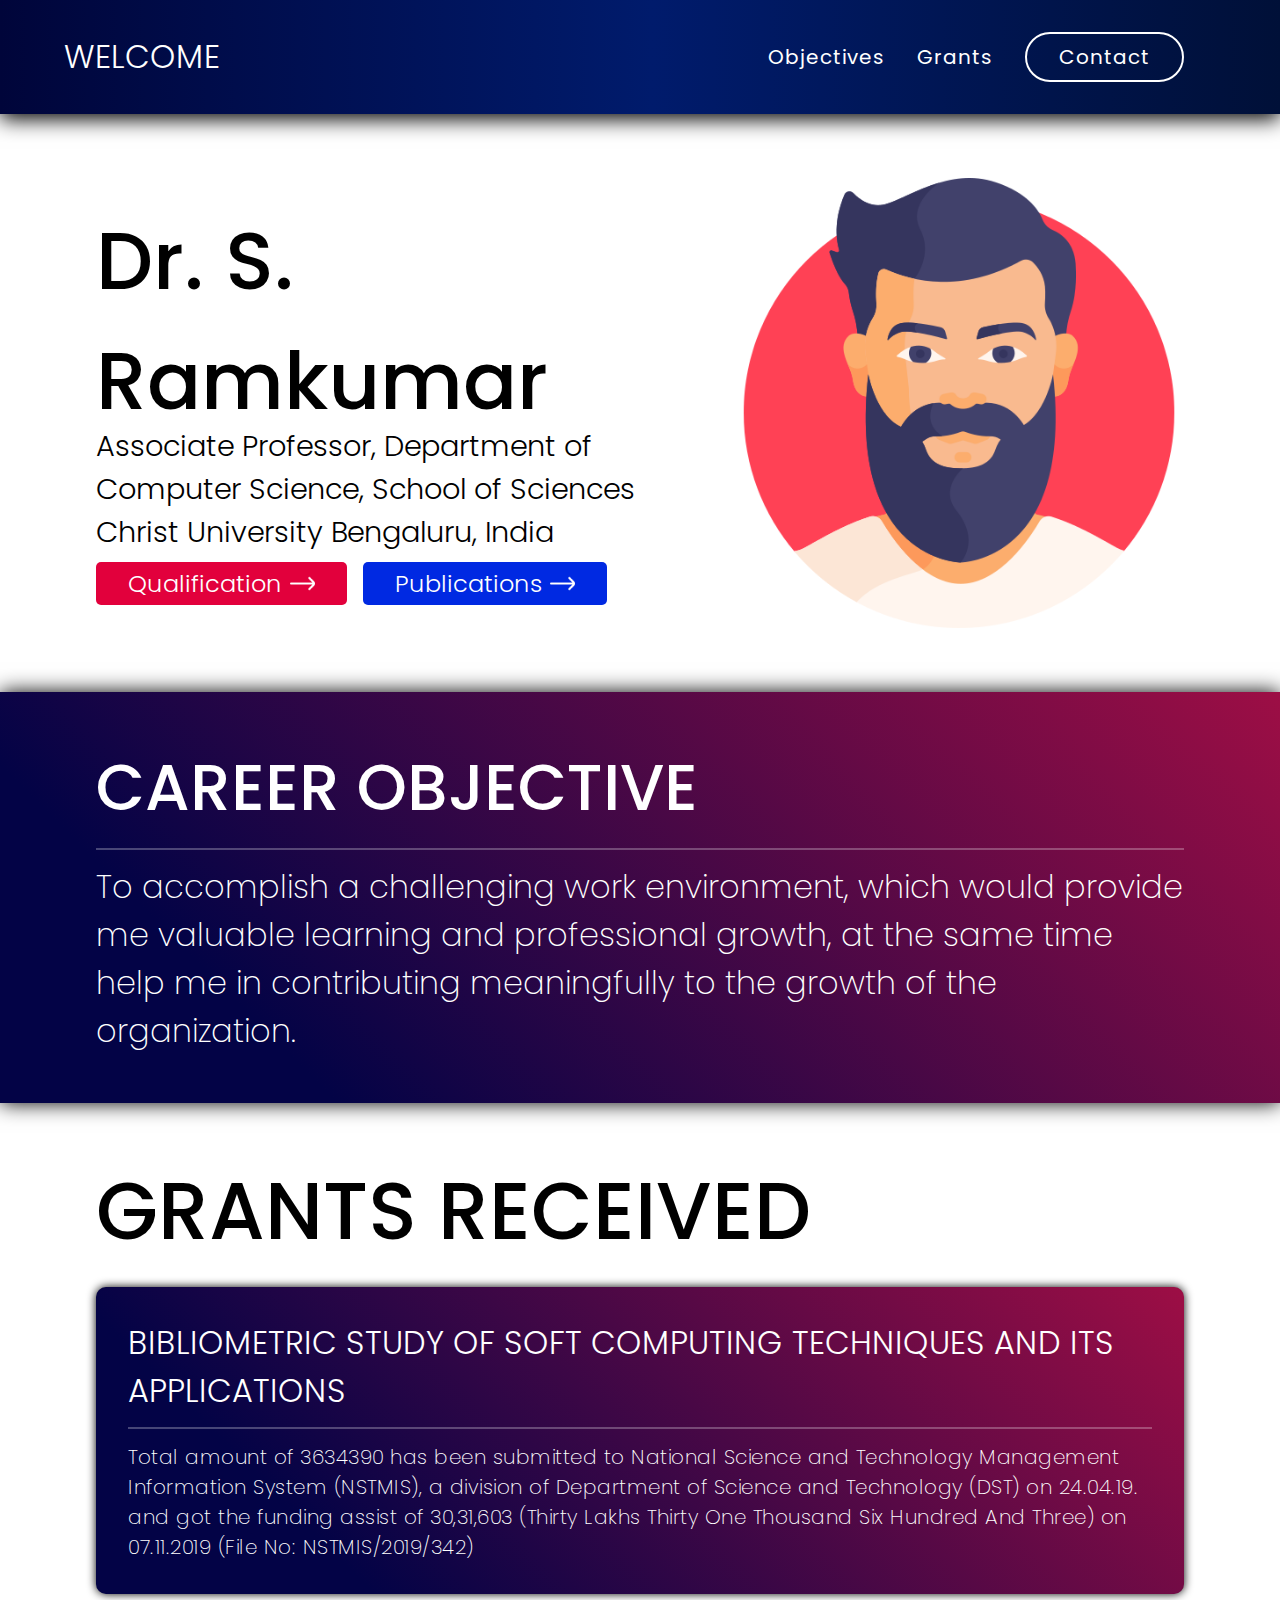
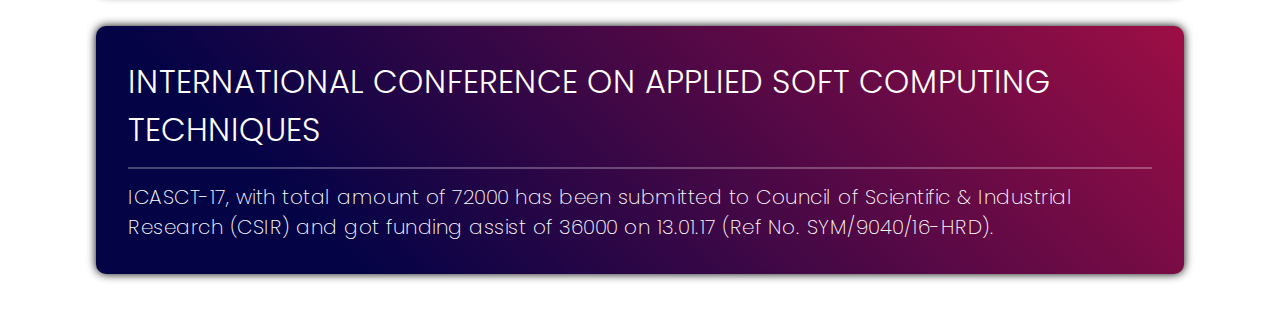
==== index.html @ 215c4f12 "Update index.html" ====
<!DOCTYPE html>
  <head>
    
<!-- Google Tag Manager -->
<script>(function(w,d,s,l,i){w[l]=w[l]||[];w[l].push({'gtm.start':
new Date().getTime(),event:'gtm.js'});var f=d.getElementsByTagName(s)[0],
j=d.createElement(s),dl=l!='dataLayer'?'&l='+l:'';j.async=true;j.src=
'https://www.googletagmanager.com/gtm.js?id='+i+dl;f.parentNode.insertBefore(j,f);
})(window,document,'script','dataLayer','GTM-WKDV4HZ');</script>
<!-- End Google Tag Manager -->
    
    <meta charset="UTF-8" />
    <meta http-equiv="X-UA-Compatible" content="IE=edge" />
    <meta name="viewport" content="width=device-width, initial-scale=1.0" />
    <!-- #region Google Fonts Server -->
    <link rel="preconnect" href="https://fonts.googleapis.com" />
    <link rel="preconnect" href="https://fonts.gstatic.com" crossorigin />
    <!-- #endregion -->
    <!-- #region Google Fonts -->
    <link
      href="https://fonts.googleapis.com/css2?family=Poppins:wght@100;200;300;400;500;600;700;800;900&display=swap"
      rel="stylesheet"
    />
    <!-- #endregion -->
    <link rel="stylesheet" href="./css/home.css" />
    <title>Curriculum Vitae</title>
  </head>

  <body>
<!-- Google Tag Manager (noscript) -->
<noscript><iframe src="https://www.googletagmanager.com/ns.html?id=GTM-WKDV4HZ"
height="0" width="0" style="display:none;visibility:hidden"></iframe></noscript>
<!-- End Google Tag Manager (noscript) -->
    
    <header>
      <nav>
        <div class="navbar-profile-container">
          <h1 class="navbar-title">WELCOME</h1>
        </div>

        <div class="navbar-links-container">
          <a class="navbar-link" href="#career-objective-section">
            <h1>Objectives</h1>
          </a>

          <a class="navbar-link" href="#career-grants-section">
            <h1>Grants</h1>
          </a>

          <a
            class="navbar-link contact"
            href="./html/contact.html"
            target="_blank"
          >
            <h1>Contact</h1>
          </a>
        </div>
      </nav>
    </header>

    <main>
      <section id="introduction-section">
        <div class="intro-information-container">
          <h1 class="intro-name">Dr. S. Ramkumar</h1>

          <h1 class="intro-current-details-text">
            Associate Professor, Department of Computer Science, School of
            Sciences Christ University Bengaluru, India
          </h1>

          <div class="intro-links-container">
            <a class="intro-link" href="./html/degrees.html" target="_blank">
              <h1>Qualification</h1>
              <img src="./images/home/arrow.png" />
            </a>

            <a
              class="intro-link"
              href="./html/publications.html"
              target="_blank"
            >
              <h1>Publications</h1>
              <img src="./images/home/arrow.png" />
            </a>
          </div>
        </div>

        <img class="intro-image" src="./images/home/profile.png" />
      </section>

      <section id="career-objective-section">
        <h1 class="career-objective-title">CAREER OBJECTIVE</h1>

        <hr class="objective-divider" />

        <h1 class="career-objective-description">
          To accomplish a challenging work environment, which would provide me
          valuable learning and professional growth, at the same time help me in
          contributing meaningfully to the growth of the organization.
        </h1>
      </section>

      <section id="career-grants-section">
        <h1 class="career-grants-section-title">GRANTS RECEIVED</h1>

        <div class="grants-container">
          <h1 class="grants-title">
            BIBLIOMETRIC STUDY OF SOFT COMPUTING TECHNIQUES AND ITS APPLICATIONS
          </h1>

          <hr class="grants-divider" />

          <h1 class="grants-description">
            Total amount of 3634390 has been submitted to National Science and
            Technology Management Information System (NSTMIS), a division of
            Department of Science and Technology (DST) on 24.04.19. and got the
            funding assist of 30,31,603 (Thirty Lakhs Thirty One Thousand Six
            Hundred And Three) on 07.11.2019 (File No: NSTMIS/2019/342)
          </h1>
        </div>

        <div class="grants-container">
          <h1 class="grants-title">
            INTERNATIONAL CONFERENCE ON APPLIED SOFT COMPUTING TECHNIQUES
          </h1>

          <hr class="grants-divider" />

          <h1 class="grants-description">
            ICASCT-17, with total amount of 72000 has been submitted to Council
            of Scientific & Industrial Research (CSIR) and got funding assist of
            36000 on 13.01.17 (Ref No. SYM/9040/16-HRD).
          </h1>
        </div>
      </section>
    </main>
  </body>
</html>
---- css/home.css ----
@import url("./home/navbar.css");
@import url("./home/introduction.css");
@import url("./home/objective.css");
@import url("./home/grants.css");

* {
  scroll-behavior: smooth;
  text-decoration: none;
  padding: 0;
  margin: 0;
}

body {
  position: relative;
  z-index: -2;
}
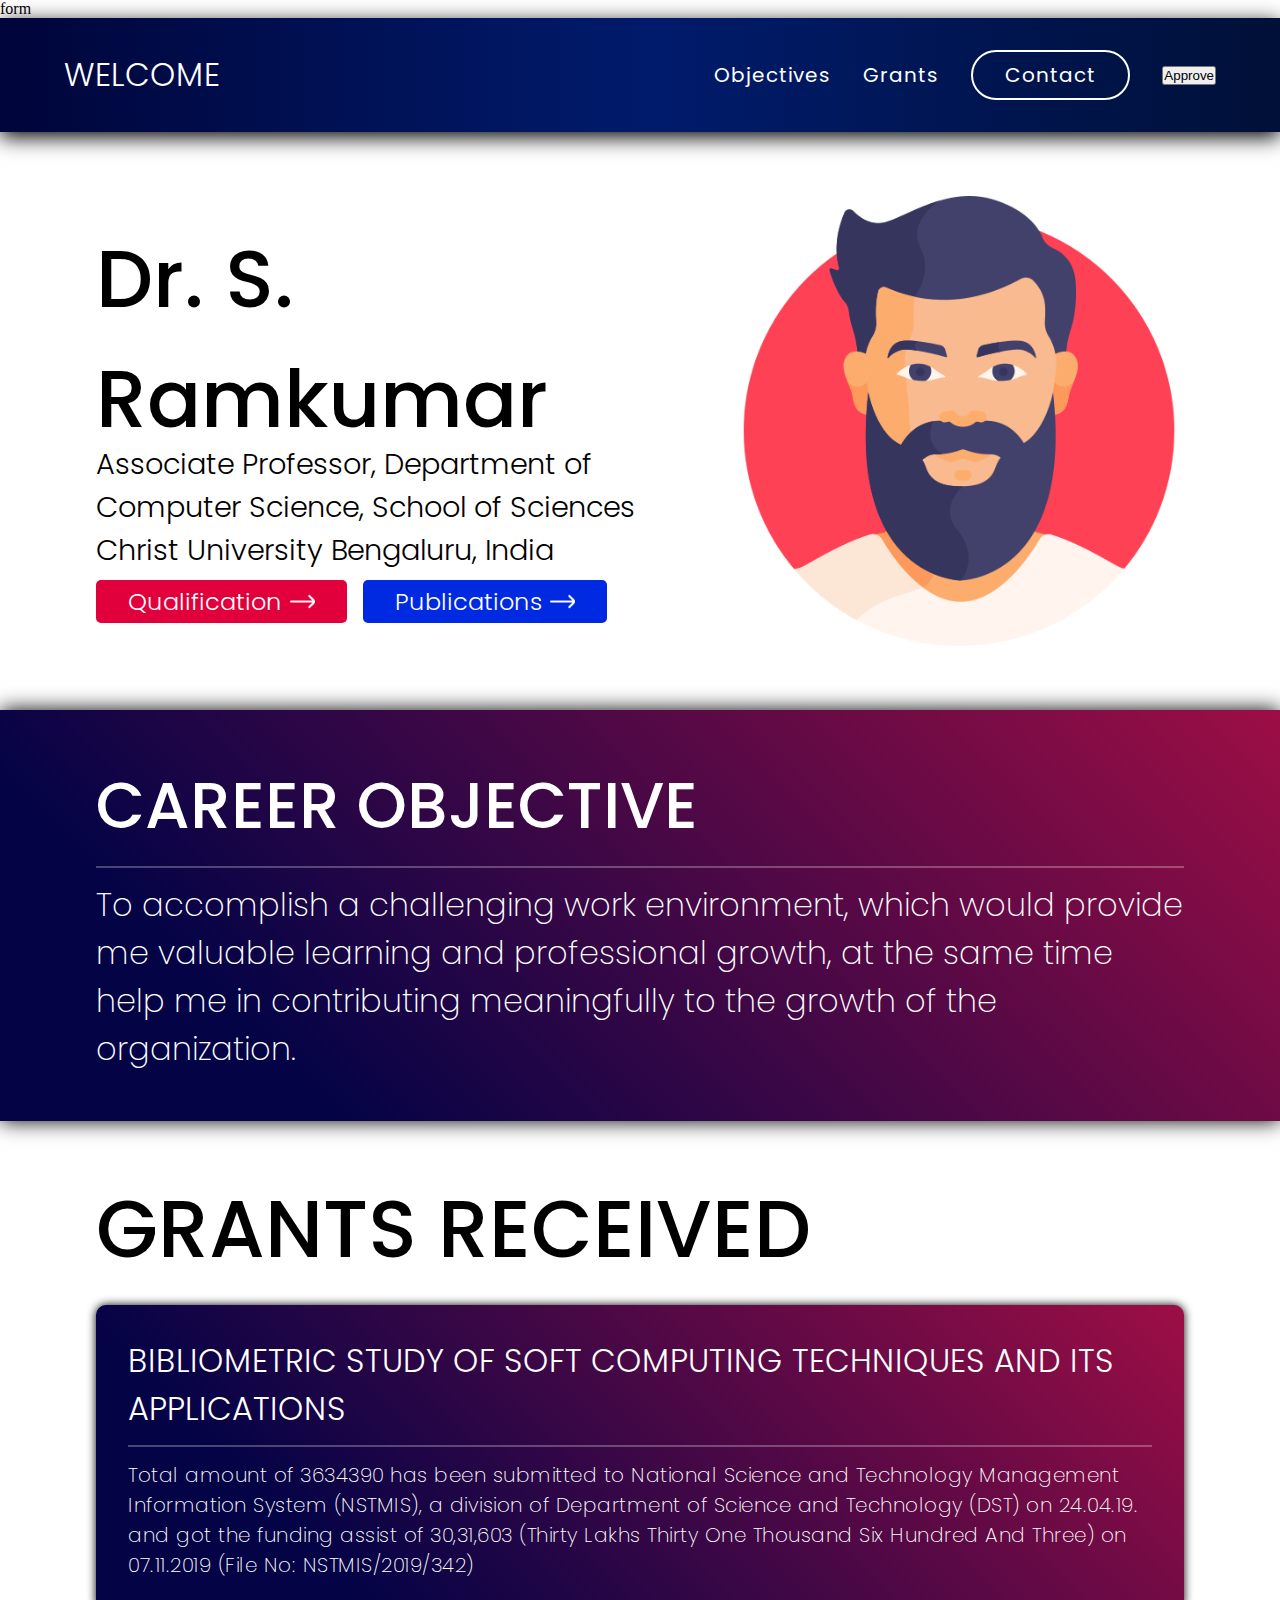
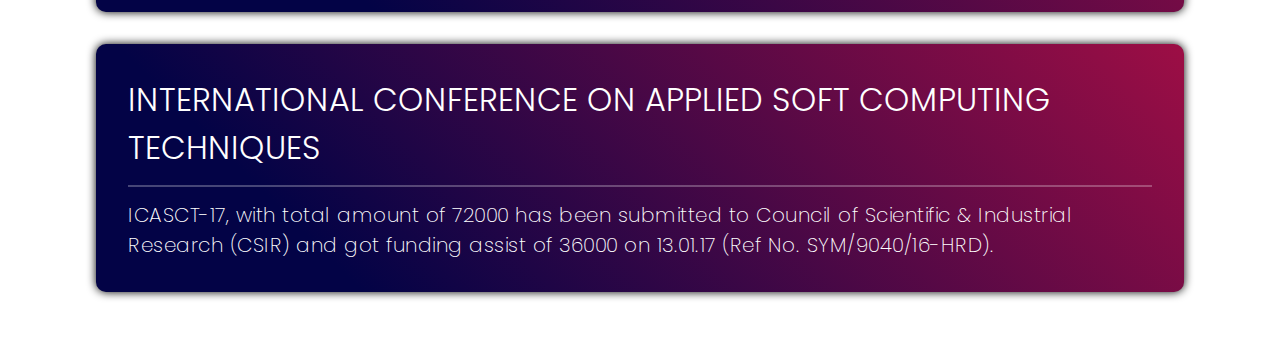
==== commit e6e4ce76: "Update index.html" ====
--- a/index.html
+++ b/index.html
@@ -12,7 +12,8 @@
     <meta charset="UTF-8" />
     <meta http-equiv="X-UA-Compatible" content="IE=edge" />
     <meta name="viewport" content="width=device-width, initial-scale=1.0" />
-    <!-- #region Google Fonts Server -->
+    <!-- #region Google Fonts Server -->form
+    
     <link rel="preconnect" href="https://fonts.googleapis.com" />
     <link rel="preconnect" href="https://fonts.gstatic.com" crossorigin />
     <!-- #endregion -->
@@ -54,6 +55,8 @@
           >
             <h1>Contact</h1>
           </a>
+          <button id="alert-button"
+        onclick="alert('The request has been approved!');">Approve</button>
         </div>
       </nav>
     </header>
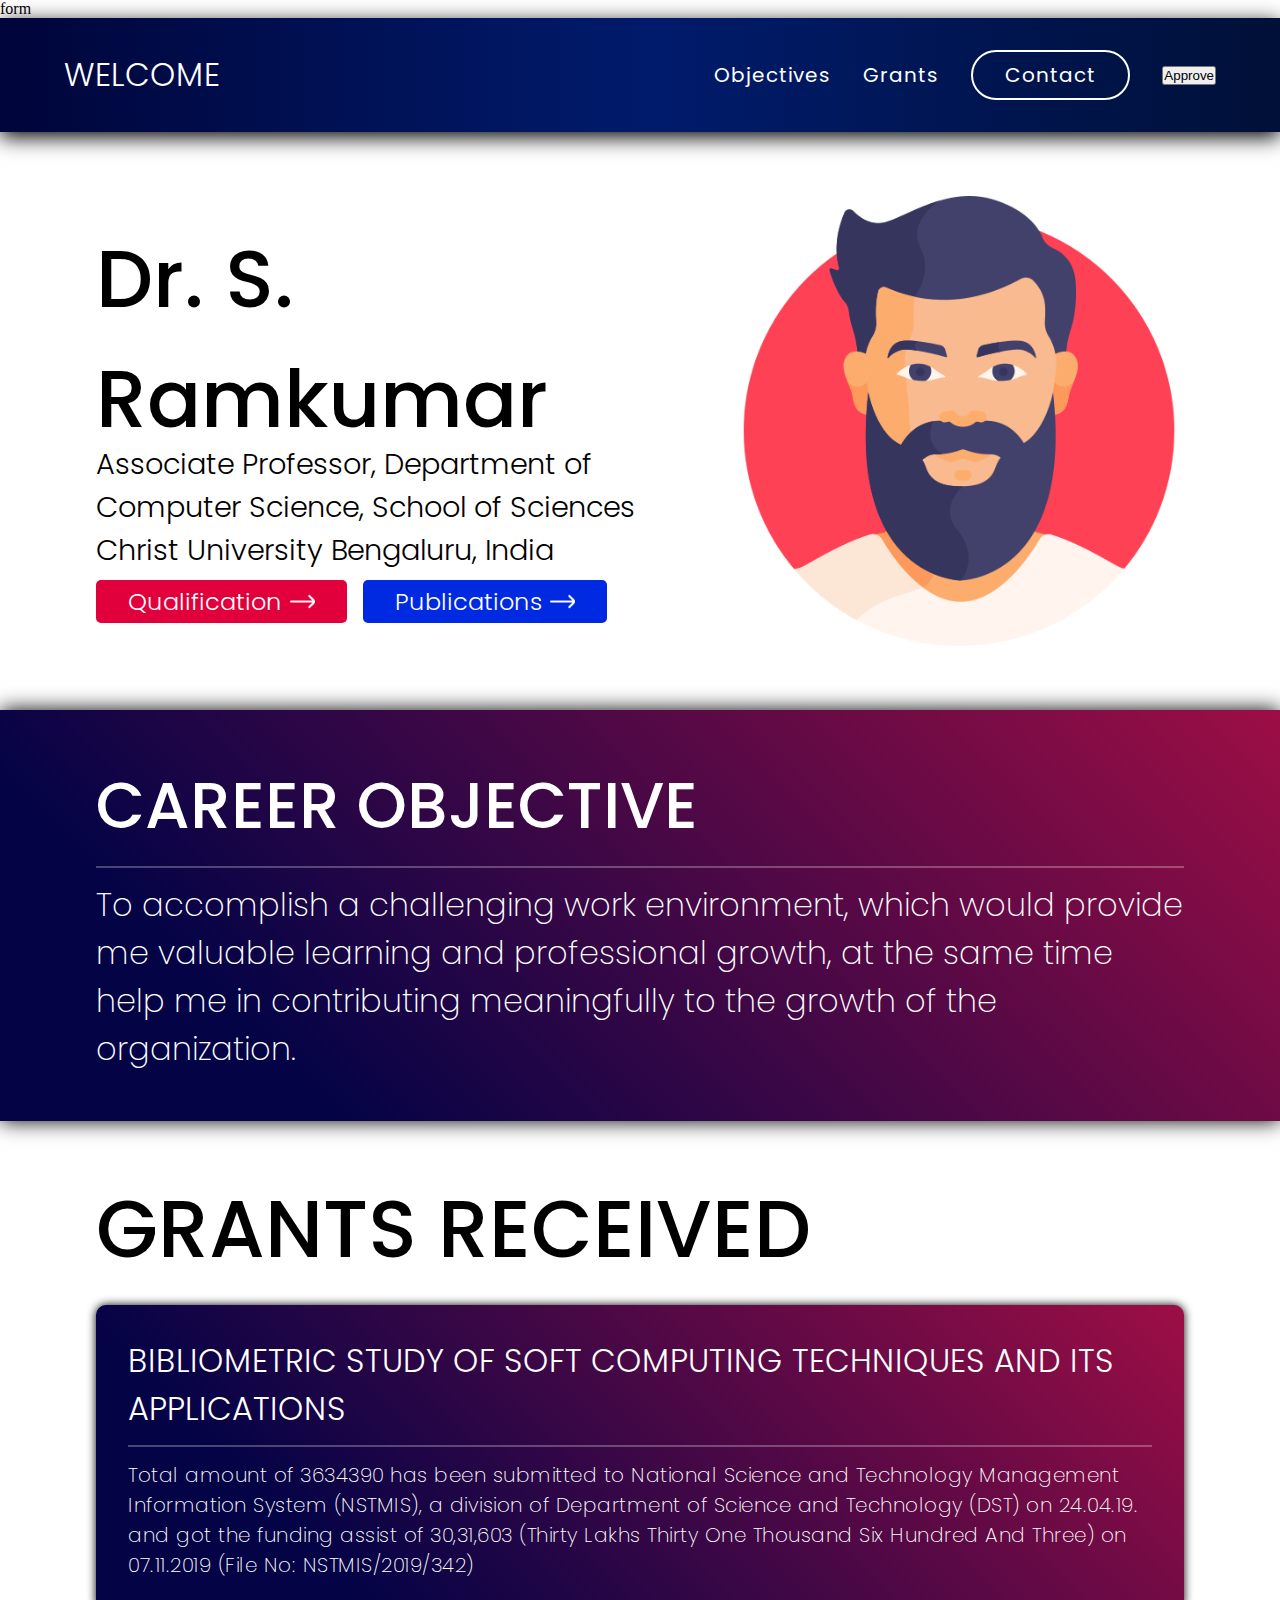
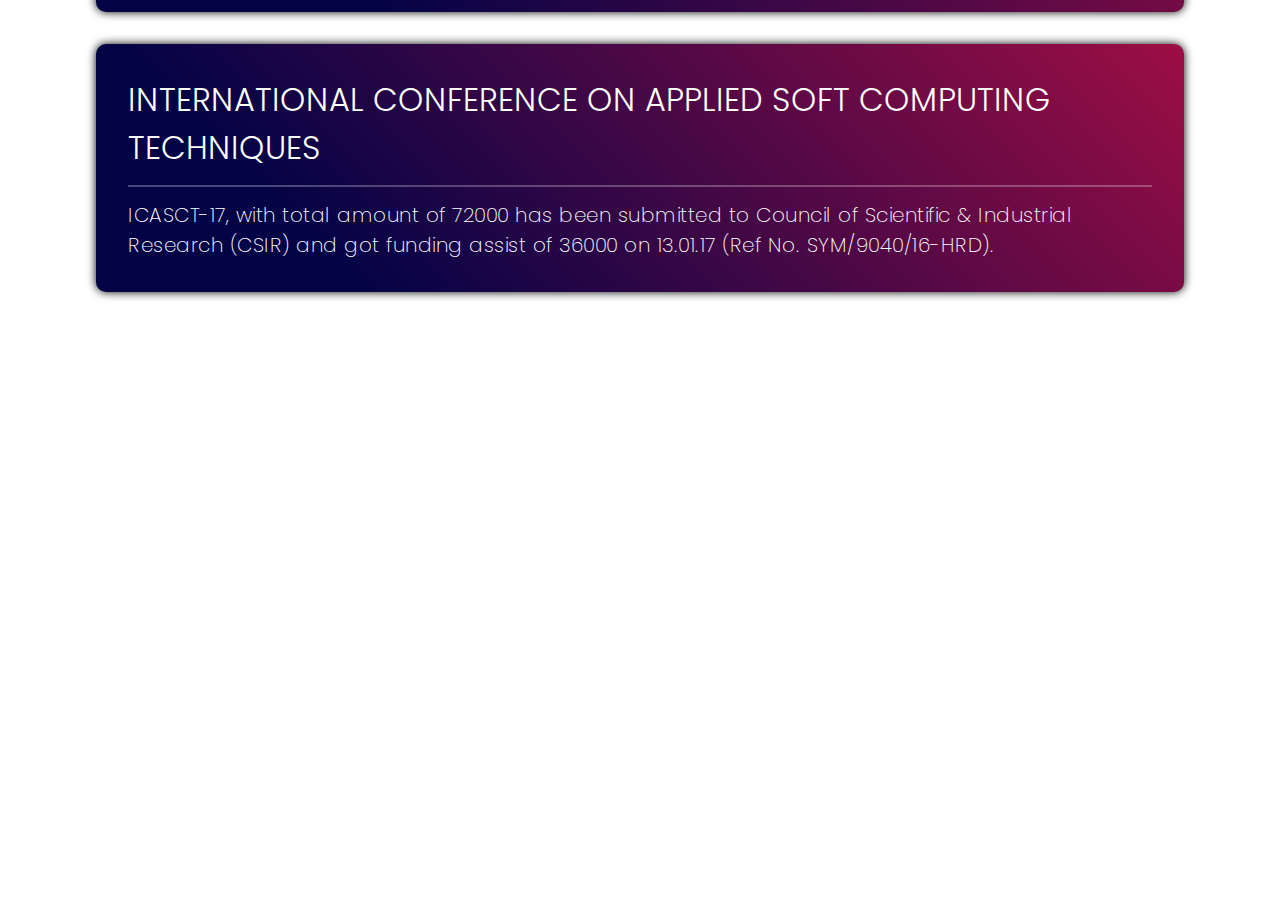
==== commit 50609c71: "Update index.html" ====
--- a/index.html
+++ b/index.html
@@ -135,6 +135,13 @@
             36000 on 13.01.17 (Ref No. SYM/9040/16-HRD).
           </h1>
         </div>
+        
+        <center>
+            <div class="embed-responsive embed-responsive-16by9">
+                <iframe width="942" height="530" src="https://www.youtube.com/embed/ijYARC4AhDc" title="CHRIST University Promo  2020" frameborder="0" allow="accelerometer; autoplay; clipboard-write; encrypted-media; gyroscope; picture-in-picture" allowfullscreen></iframe>
+              </div>
+
+            </center>
       </section>
     </main>
   </body>
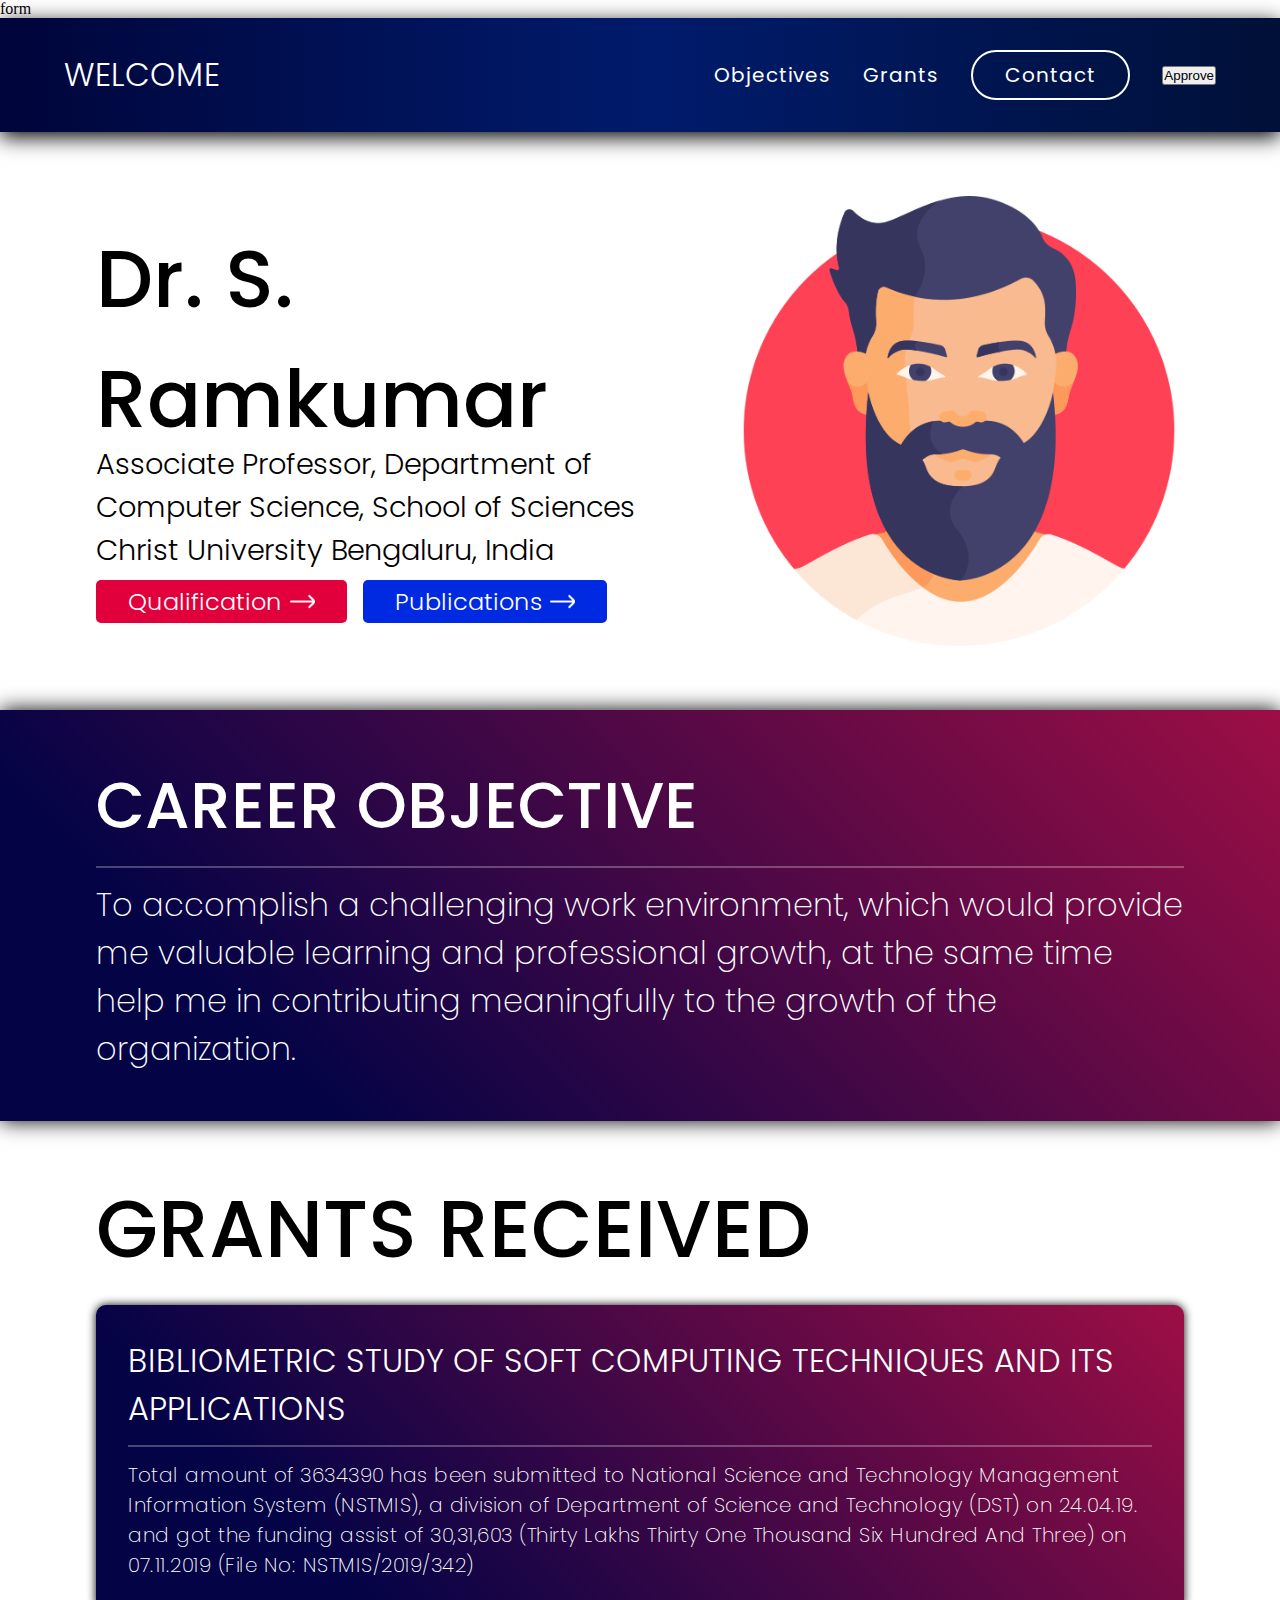
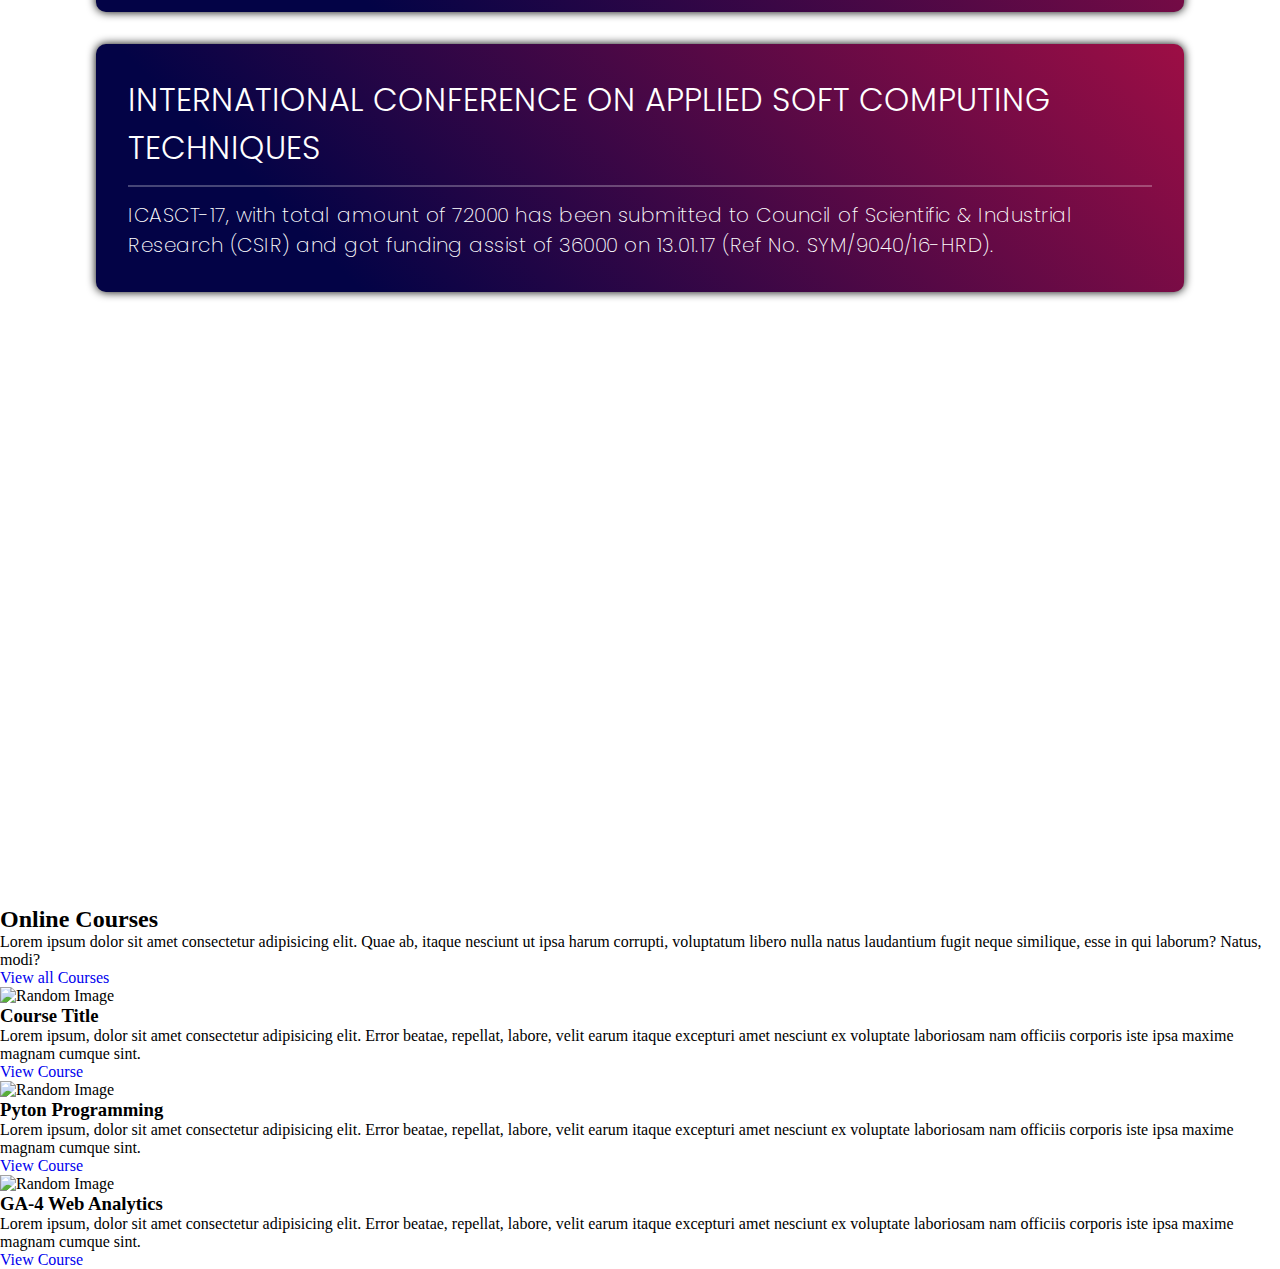
==== commit 42e5faef: "Update index.html" ====
--- a/index.html
+++ b/index.html
@@ -144,5 +144,60 @@
             </center>
       </section>
     </main>
+      <!-- Online Courses -->
+    <section class="online-courses">
+        <div class="container">
+            <div class="row justify-content-center">
+                <div class="col-lg-6 col-md-6">
+                    <div class="online-courses-text-widget">
+                        <h2>Online Courses</h2>
+                        <p>Lorem ipsum dolor sit amet consectetur adipisicing elit. Quae ab, itaque nesciunt ut ipsa
+                            harum corrupti, voluptatum libero nulla natus laudantium fugit neque similique, esse in qui
+                            laborum? Natus, modi?</p>
+                        <a href="#" class="btn btn-warning btn-sm">View all Courses</a>
+                    </div>
+                </div>
+            </div>
+            <div class="row mt-5">
+                <div class="col-lg-4 col-md-4">
+                    <div class="card online-course-card">
+                        <img src="https://source.unsplash.com/random/600x314" alt="Random Image" class="img-fluid">
+                        <div class="card-body">
+                            <h3 class="card-title">Course Title</h3>
+                            <p class="card-text">Lorem ipsum, dolor sit amet consectetur adipisicing elit. Error beatae,
+                                repellat, labore, velit earum itaque excepturi amet nesciunt ex voluptate laboriosam nam
+                                officiis corporis iste ipsa maxime magnam cumque sint.</p>
+                            <a href="course1.html" class="btn btn-sm btn-primary">View Course</a>
+                        </div>
+                    </div>
+                </div>
+                <div class="col-lg-4 col-md-4">
+                    <div class="card online-course-card">
+                        <img src="img/1.jpg" " alt="Random Image" class="img-fluid">
+                        <div class="card-body">
+                            <h3 class="card-title">Pyton Programming</h3>
+                            <p class="card-text">Lorem ipsum, dolor sit amet consectetur adipisicing elit. Error beatae,
+                                repellat, labore, velit earum itaque excepturi amet nesciunt ex voluptate laboriosam nam
+                                officiis corporis iste ipsa maxime magnam cumque sint.</p>
+                            <a href="course1.html" class="btn btn-sm btn-primary">View Course</a>
+                        </div>
+                    </div>
+                </div>
+                <div class="col-lg-4 col-md-4">
+                    <div class="card online-course-card">
+                        <img src="img/2.jfif" alt="Random Image" class="img-fluid">
+                        <div class="card-body">
+                            <h3 class="card-title">GA-4 Web Analytics</h3>
+                            <p class="card-text">Lorem ipsum, dolor sit amet consectetur adipisicing elit. Error beatae,
+                                repellat, labore, velit earum itaque excepturi amet nesciunt ex voluptate laboriosam nam
+                                officiis corporis iste ipsa maxime magnam cumque sint.</p>
+                            <a href="course2.html" class="btn btn-sm btn-primary">View Course</a>
+                        </div>
+                    </div>
+                </div>
+                
+            </div>
+        </div>
+    </section>
   </body>
 </html>
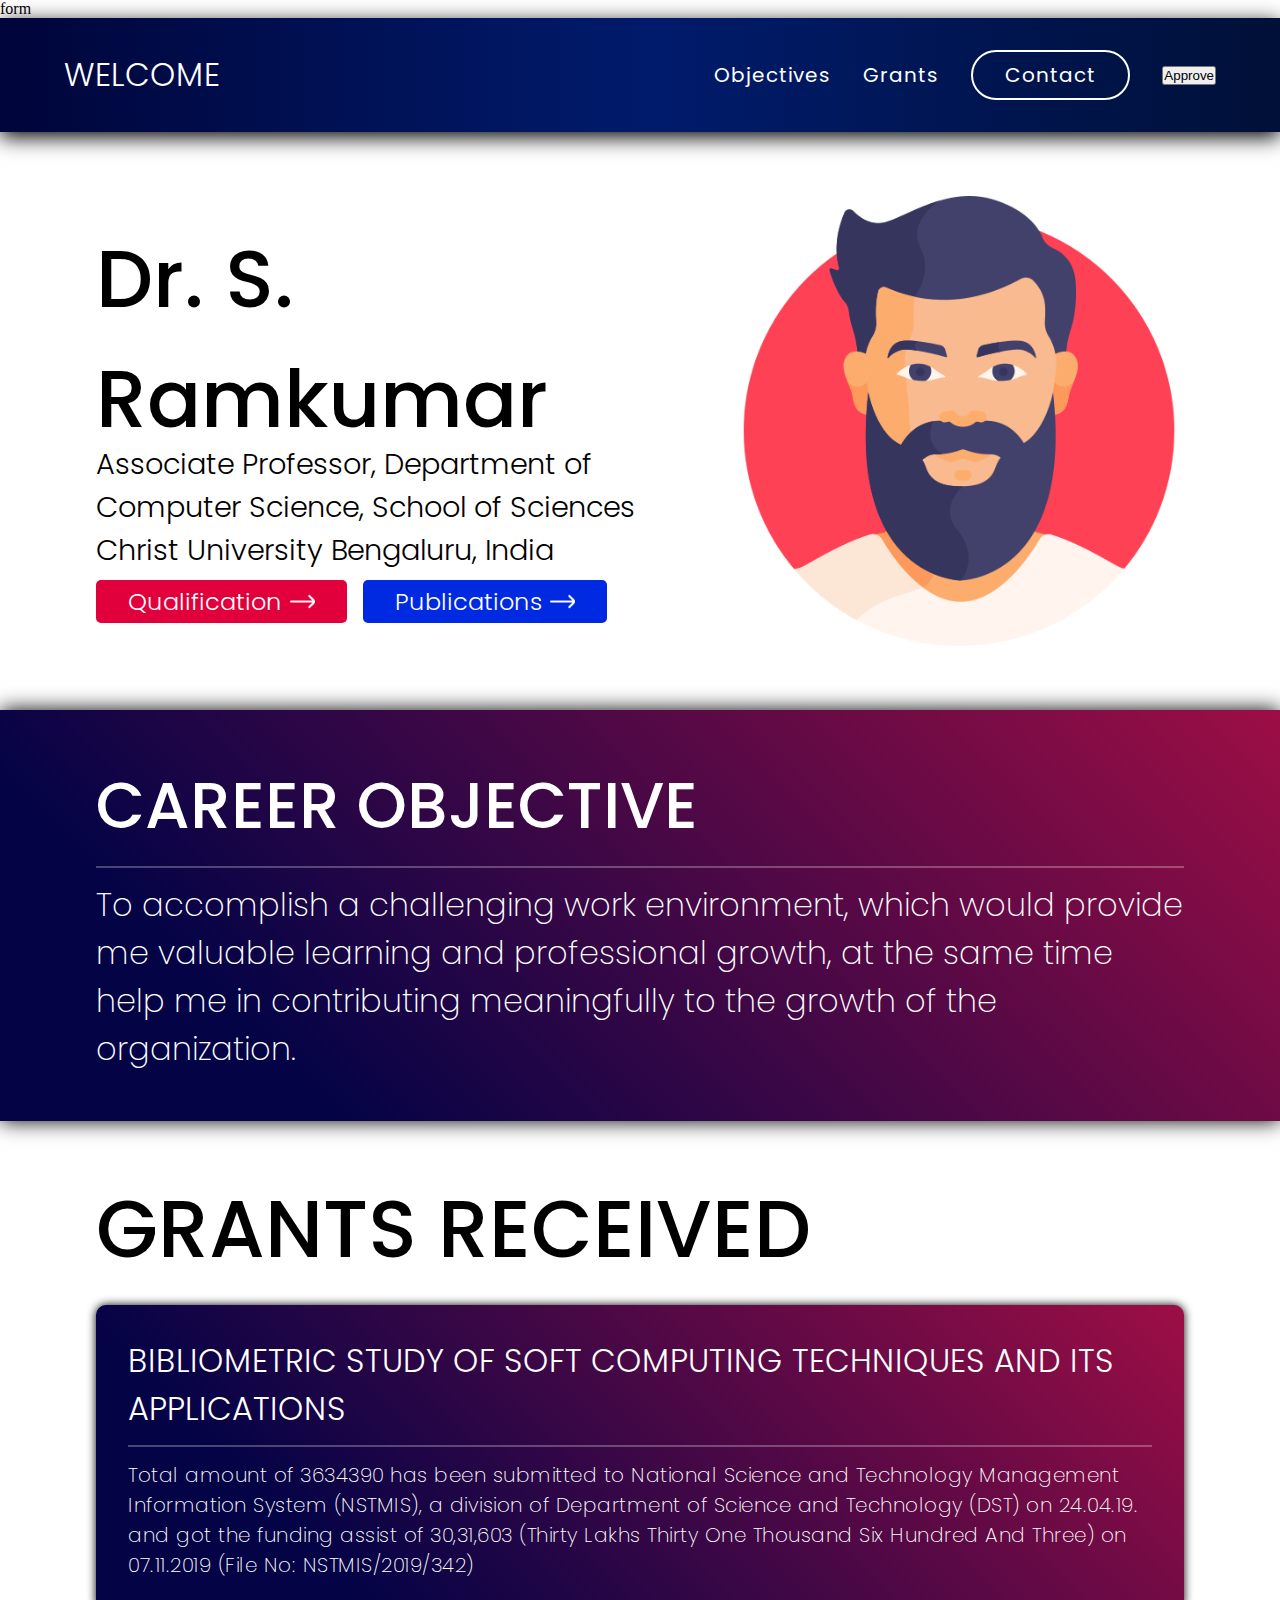
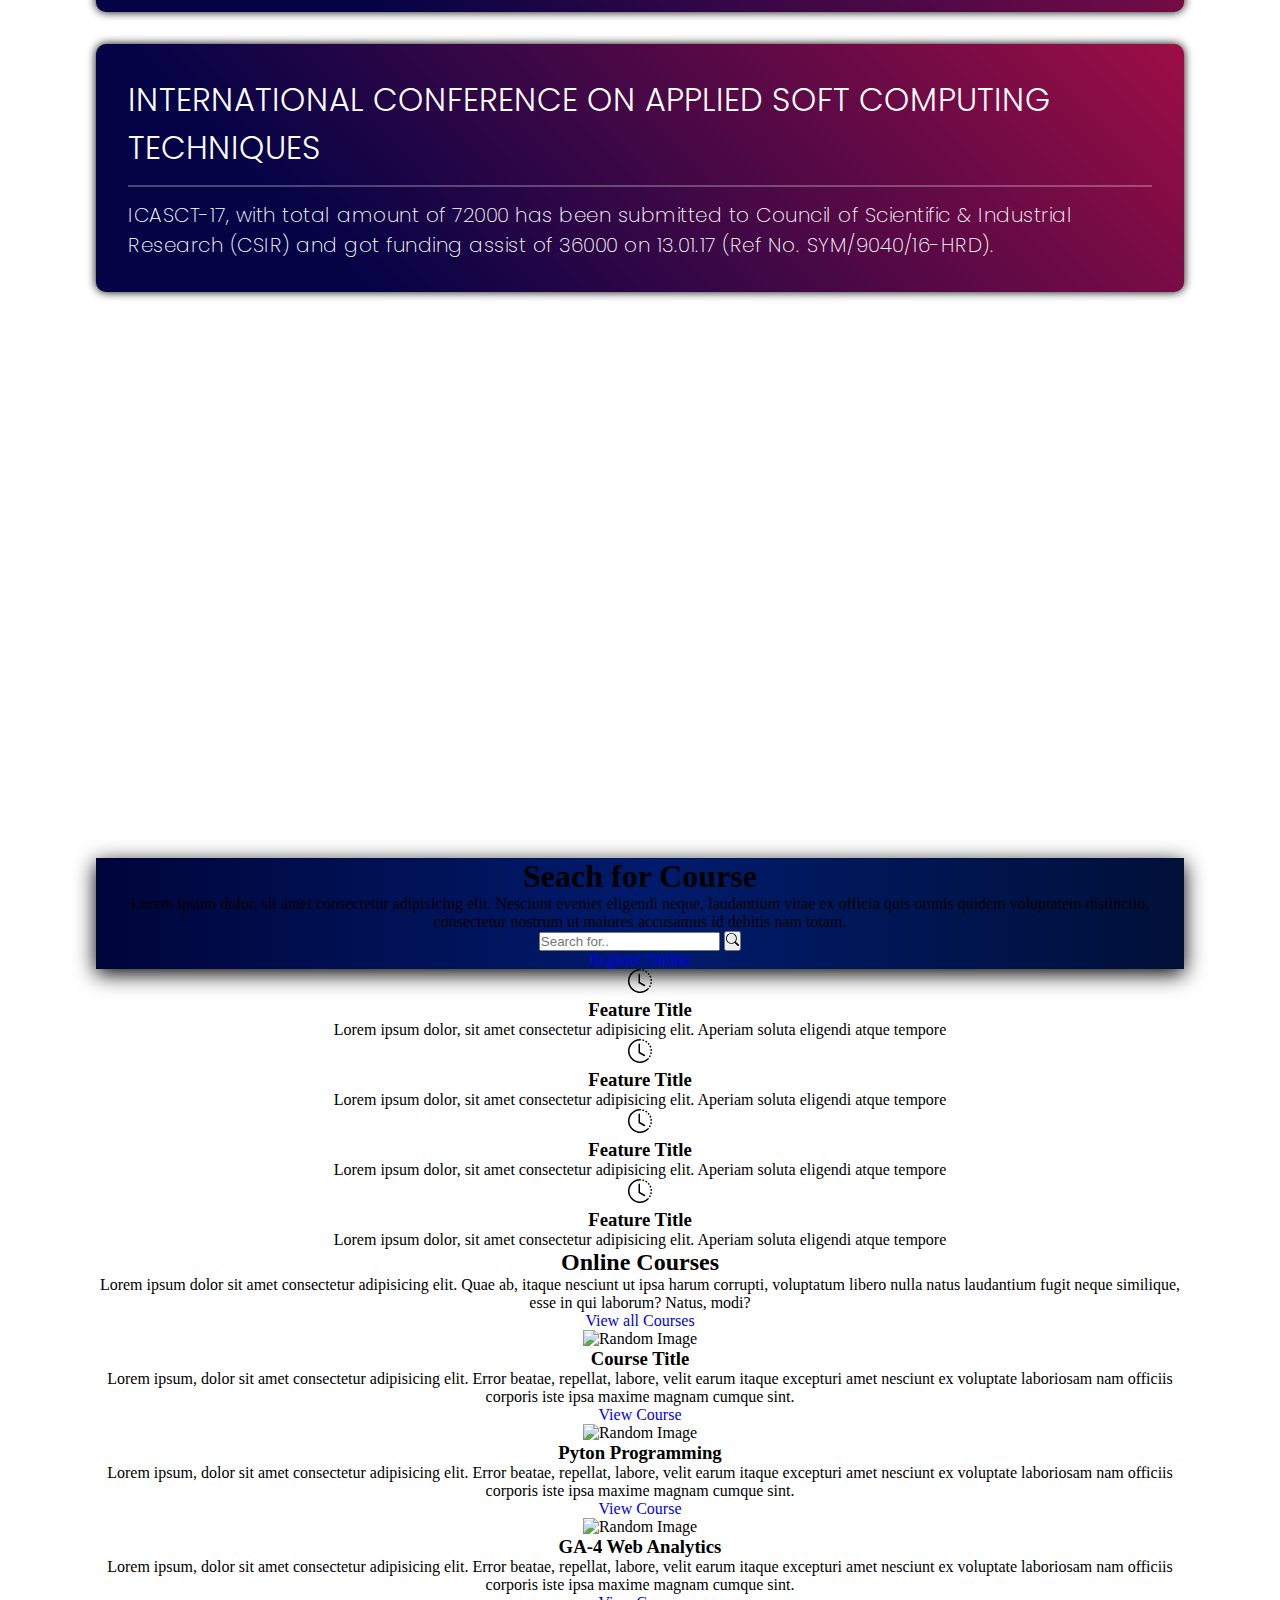
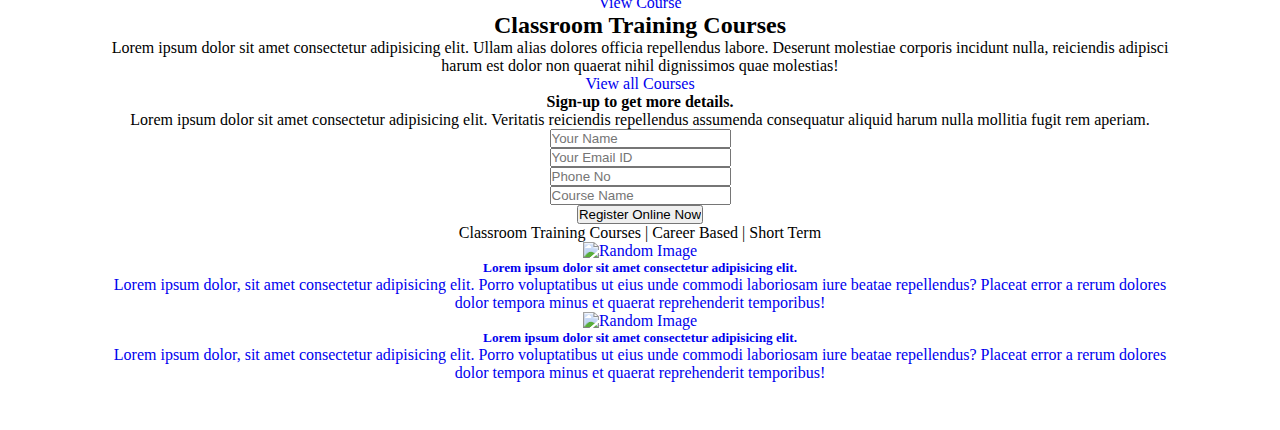
==== commit b03eda30: "Update index.html" ====
--- a/index.html
+++ b/index.html
@@ -140,11 +140,139 @@
             <div class="embed-responsive embed-responsive-16by9">
                 <iframe width="942" height="530" src="https://www.youtube.com/embed/ijYARC4AhDc" title="CHRIST University Promo  2020" frameborder="0" allow="accelerometer; autoplay; clipboard-write; encrypted-media; gyroscope; picture-in-picture" allowfullscreen></iframe>
               </div>
-
-            </center>
-      </section>
-    </main>
-      <!-- Online Courses -->
+<!-- Home Banner -->
+    <header class="main-banner">
+        <div class="container">
+            <div class="row">
+                <div class="col-lg-8 col-md-8">
+                    <div class="main-banner-content">
+                        <h1>Seach for Course</h1>
+                        <p>
+                            Lorem ipsum dolor, sit amet consectetur adipisicing elit. Nesciunt eveniet eligendi neque,
+                            laudantium vitae ex officia quis omnis quidem voluptatem distinctio, consectetur nostrum ut
+                            maiores accusamus id debitis nam totam.
+                        </p>
+                    </div>
+                </div>
+            </div>
+            <div class="row d-none d-sm-block">
+                <div class="col-lg-6 col-md-6">
+                    <form>
+                        <div class="input-group mb-3">
+                            <input type="search" class="form-control form-control-sm" placeholder="Search for.."
+                                aria-label="Search for" aria-describedby="button-addon2">
+                            <button class="btn btn-success" type="submit" id="button-addon2">
+                                <svg width="1em" height="1em" viewBox="0 0 16 16" class="bi bi-search"
+                                    fill="currentColor" xmlns="http://www.w3.org/2000/svg">
+                                    <path fill-rule="evenodd"
+                                        d="M10.442 10.442a1 1 0 0 1 1.415 0l3.85 3.85a1 1 0 0 1-1.414 1.415l-3.85-3.85a1 1 0 0 1 0-1.415z" />
+                                    <path fill-rule="evenodd"
+                                        d="M6.5 12a5.5 5.5 0 1 0 0-11 5.5 5.5 0 0 0 0 11zM13 6.5a6.5 6.5 0 1 1-13 0 6.5 6.5 0 0 1 13 0z" />
+                                </svg>
+                            </button>
+                        </div>
+                    </form>
+                </div>
+            </div>
+            <div class="row d-sm-none d-md-none d-lg-none d-xl-none d-xxl-none">
+                <div class="col-lg-12 col-md-12">
+                    <a href="#" class="btn btn-success btn-block" data-toggle="modal" data-target="#registerOnline">Register Online</a>
+                </div>
+            </div>
+        </div>
+    </header>
+    <!-- Home Banner -->
+
+    <!-- Features List Holder -->
+    <section class="features">
+        <div class="container">
+            <div class="row">
+                <div class="col-lg-3 col-md-3 col-sm-6">
+                    <div class="feature-holder">
+                        <h2>
+                            <svg width="1em" height="1em" viewBox="0 0 16 16" class="bi bi-clock-history"
+                                fill="currentColor" xmlns="http://www.w3.org/2000/svg">
+                                <path fill-rule="evenodd"
+                                    d="M8.515 1.019A7 7 0 0 0 8 1V0a8 8 0 0 1 .589.022l-.074.997zm2.004.45a7.003 7.003 0 0 0-.985-.299l.219-.976c.383.086.76.2 1.126.342l-.36.933zm1.37.71a7.01 7.01 0 0 0-.439-.27l.493-.87a8.025 8.025 0 0 1 .979.654l-.615.789a6.996 6.996 0 0 0-.418-.302zm1.834 1.79a6.99 6.99 0 0 0-.653-.796l.724-.69c.27.285.52.59.747.91l-.818.576zm.744 1.352a7.08 7.08 0 0 0-.214-.468l.893-.45a7.976 7.976 0 0 1 .45 1.088l-.95.313a7.023 7.023 0 0 0-.179-.483zm.53 2.507a6.991 6.991 0 0 0-.1-1.025l.985-.17c.067.386.106.778.116 1.17l-1 .025zm-.131 1.538c.033-.17.06-.339.081-.51l.993.123a7.957 7.957 0 0 1-.23 1.155l-.964-.267c.046-.165.086-.332.12-.501zm-.952 2.379c.184-.29.346-.594.486-.908l.914.405c-.16.36-.345.706-.555 1.038l-.845-.535zm-.964 1.205c.122-.122.239-.248.35-.378l.758.653a8.073 8.073 0 0 1-.401.432l-.707-.707z" />
+                                <path fill-rule="evenodd"
+                                    d="M8 1a7 7 0 1 0 4.95 11.95l.707.707A8.001 8.001 0 1 1 8 0v1z" />
+                                <path fill-rule="evenodd"
+                                    d="M7.5 3a.5.5 0 0 1 .5.5v5.21l3.248 1.856a.5.5 0 0 1-.496.868l-3.5-2A.5.5 0 0 1 7 9V3.5a.5.5 0 0 1 .5-.5z" />
+                            </svg>
+                        </h2>
+                        <h3>Feature Title</h3>
+                        <p>
+                            Lorem ipsum dolor, sit amet consectetur adipisicing elit. Aperiam soluta eligendi atque
+                            tempore
+                        </p>
+                    </div>
+                </div>
+                <div class="col-lg-3 col-md-3 col-sm-6">
+                    <div class="feature-holder">
+                        <h2>
+                            <svg width="1em" height="1em" viewBox="0 0 16 16" class="bi bi-clock-history"
+                                fill="currentColor" xmlns="http://www.w3.org/2000/svg">
+                                <path fill-rule="evenodd"
+                                    d="M8.515 1.019A7 7 0 0 0 8 1V0a8 8 0 0 1 .589.022l-.074.997zm2.004.45a7.003 7.003 0 0 0-.985-.299l.219-.976c.383.086.76.2 1.126.342l-.36.933zm1.37.71a7.01 7.01 0 0 0-.439-.27l.493-.87a8.025 8.025 0 0 1 .979.654l-.615.789a6.996 6.996 0 0 0-.418-.302zm1.834 1.79a6.99 6.99 0 0 0-.653-.796l.724-.69c.27.285.52.59.747.91l-.818.576zm.744 1.352a7.08 7.08 0 0 0-.214-.468l.893-.45a7.976 7.976 0 0 1 .45 1.088l-.95.313a7.023 7.023 0 0 0-.179-.483zm.53 2.507a6.991 6.991 0 0 0-.1-1.025l.985-.17c.067.386.106.778.116 1.17l-1 .025zm-.131 1.538c.033-.17.06-.339.081-.51l.993.123a7.957 7.957 0 0 1-.23 1.155l-.964-.267c.046-.165.086-.332.12-.501zm-.952 2.379c.184-.29.346-.594.486-.908l.914.405c-.16.36-.345.706-.555 1.038l-.845-.535zm-.964 1.205c.122-.122.239-.248.35-.378l.758.653a8.073 8.073 0 0 1-.401.432l-.707-.707z" />
+                                <path fill-rule="evenodd"
+                                    d="M8 1a7 7 0 1 0 4.95 11.95l.707.707A8.001 8.001 0 1 1 8 0v1z" />
+                                <path fill-rule="evenodd"
+                                    d="M7.5 3a.5.5 0 0 1 .5.5v5.21l3.248 1.856a.5.5 0 0 1-.496.868l-3.5-2A.5.5 0 0 1 7 9V3.5a.5.5 0 0 1 .5-.5z" />
+                            </svg>
+                        </h2>
+                        <h3>Feature Title</h3>
+                        <p>
+                            Lorem ipsum dolor, sit amet consectetur adipisicing elit. Aperiam soluta eligendi atque
+                            tempore
+                        </p>
+                    </div>
+                </div>
+                <div class="col-lg-3 col-md-3 col-sm-6">
+                    <div class="feature-holder">
+                        <h2>
+                            <svg width="1em" height="1em" viewBox="0 0 16 16" class="bi bi-clock-history"
+                                fill="currentColor" xmlns="http://www.w3.org/2000/svg">
+                                <path fill-rule="evenodd"
+                                    d="M8.515 1.019A7 7 0 0 0 8 1V0a8 8 0 0 1 .589.022l-.074.997zm2.004.45a7.003 7.003 0 0 0-.985-.299l.219-.976c.383.086.76.2 1.126.342l-.36.933zm1.37.71a7.01 7.01 0 0 0-.439-.27l.493-.87a8.025 8.025 0 0 1 .979.654l-.615.789a6.996 6.996 0 0 0-.418-.302zm1.834 1.79a6.99 6.99 0 0 0-.653-.796l.724-.69c.27.285.52.59.747.91l-.818.576zm.744 1.352a7.08 7.08 0 0 0-.214-.468l.893-.45a7.976 7.976 0 0 1 .45 1.088l-.95.313a7.023 7.023 0 0 0-.179-.483zm.53 2.507a6.991 6.991 0 0 0-.1-1.025l.985-.17c.067.386.106.778.116 1.17l-1 .025zm-.131 1.538c.033-.17.06-.339.081-.51l.993.123a7.957 7.957 0 0 1-.23 1.155l-.964-.267c.046-.165.086-.332.12-.501zm-.952 2.379c.184-.29.346-.594.486-.908l.914.405c-.16.36-.345.706-.555 1.038l-.845-.535zm-.964 1.205c.122-.122.239-.248.35-.378l.758.653a8.073 8.073 0 0 1-.401.432l-.707-.707z" />
+                                <path fill-rule="evenodd"
+                                    d="M8 1a7 7 0 1 0 4.95 11.95l.707.707A8.001 8.001 0 1 1 8 0v1z" />
+                                <path fill-rule="evenodd"
+                                    d="M7.5 3a.5.5 0 0 1 .5.5v5.21l3.248 1.856a.5.5 0 0 1-.496.868l-3.5-2A.5.5 0 0 1 7 9V3.5a.5.5 0 0 1 .5-.5z" />
+                            </svg>
+                        </h2>
+                        <h3>Feature Title</h3>
+                        <p>
+                            Lorem ipsum dolor, sit amet consectetur adipisicing elit. Aperiam soluta eligendi atque
+                            tempore
+                        </p>
+                    </div>
+                </div>
+                <div class="col-lg-3 col-md-3 col-sm-6">
+                    <div class="feature-holder">
+                        <h2>
+                            <svg width="1em" height="1em" viewBox="0 0 16 16" class="bi bi-clock-history"
+                                fill="currentColor" xmlns="http://www.w3.org/2000/svg">
+                                <path fill-rule="evenodd"
+                                    d="M8.515 1.019A7 7 0 0 0 8 1V0a8 8 0 0 1 .589.022l-.074.997zm2.004.45a7.003 7.003 0 0 0-.985-.299l.219-.976c.383.086.76.2 1.126.342l-.36.933zm1.37.71a7.01 7.01 0 0 0-.439-.27l.493-.87a8.025 8.025 0 0 1 .979.654l-.615.789a6.996 6.996 0 0 0-.418-.302zm1.834 1.79a6.99 6.99 0 0 0-.653-.796l.724-.69c.27.285.52.59.747.91l-.818.576zm.744 1.352a7.08 7.08 0 0 0-.214-.468l.893-.45a7.976 7.976 0 0 1 .45 1.088l-.95.313a7.023 7.023 0 0 0-.179-.483zm.53 2.507a6.991 6.991 0 0 0-.1-1.025l.985-.17c.067.386.106.778.116 1.17l-1 .025zm-.131 1.538c.033-.17.06-.339.081-.51l.993.123a7.957 7.957 0 0 1-.23 1.155l-.964-.267c.046-.165.086-.332.12-.501zm-.952 2.379c.184-.29.346-.594.486-.908l.914.405c-.16.36-.345.706-.555 1.038l-.845-.535zm-.964 1.205c.122-.122.239-.248.35-.378l.758.653a8.073 8.073 0 0 1-.401.432l-.707-.707z" />
+                                <path fill-rule="evenodd"
+                                    d="M8 1a7 7 0 1 0 4.95 11.95l.707.707A8.001 8.001 0 1 1 8 0v1z" />
+                                <path fill-rule="evenodd"
+                                    d="M7.5 3a.5.5 0 0 1 .5.5v5.21l3.248 1.856a.5.5 0 0 1-.496.868l-3.5-2A.5.5 0 0 1 7 9V3.5a.5.5 0 0 1 .5-.5z" />
+                            </svg>
+                        </h2>
+                        <h3>Feature Title</h3>
+                        <p>
+                            Lorem ipsum dolor, sit amet consectetur adipisicing elit. Aperiam soluta eligendi atque
+                            tempore
+                        </p>
+                    </div>
+                </div>
+            </div>
+        </div>
+    </section>
+    <!-- Features List Holder -->
+
+    <!-- Online Courses -->
     <section class="online-courses">
         <div class="container">
             <div class="row justify-content-center">
@@ -199,5 +327,101 @@
             </div>
         </div>
     </section>
+    <!-- Online Courses -->
+
+    <!-- Classroom Training -->
+    <section class="classroom-training">
+        <div class="container">
+            <div class="row justify-content-center">
+                <div class="col-lg-6 col-md-6">
+                    <div class="classroom-courses-text-widget">
+                        <h2>Classroom Training Courses</h2>
+                        <p>
+                            Lorem ipsum dolor sit amet consectetur adipisicing elit. Ullam alias dolores officia
+                            repellendus labore. Deserunt molestiae corporis incidunt nulla, reiciendis adipisci
+                            harum est dolor non quaerat nihil dignissimos quae molestias!
+                        </p>
+                        <a href="course.html" class="btn btn-warning btn-sm">View all Courses</a>
+                    </div>
+                </div>
+            </div>
+            <div class="row mt-5">
+                <div class="col-lg-4 col-md-4">
+                    <div class="card text-white bg-primary sign-up-form-sidebar">
+                        <div class="card-body">
+                            <h4 class="card-title">
+                                Sign-up to get more details.
+                            </h4>
+                            <p class="card-text">
+                                Lorem ipsum dolor sit amet consectetur adipisicing elit. Veritatis reiciendis
+                                repellendus assumenda consequatur aliquid harum nulla mollitia fugit rem aperiam.
+                            </p>
+                            <form>
+                                <div class="mb-3">
+                                    <input type="text" class="form-control form-control-sm" placeholder="Your Name"
+                                        required>
+                                </div>
+                                <div class="mb-3">
+                                    <input type="email" class="form-control form-control-sm" placeholder="Your Email ID"
+                                        required>
+                                </div>
+                                <div class="mb-3">
+                                    <input type="tel" class="form-control form-control-sm" placeholder="Phone No"
+                                        required>
+                                </div>
+                                <div class="mb-3">
+                                    <input type="text" class="form-control form-control-sm" placeholder="Course Name"
+                                        required>
+                                </div>
+                                <div class="mb-3">
+                                    <input type="submit" class="btn btn-warning btn-block btn-sm"
+                                        value="Register Online Now" required>
+                                </div>
+                            </form>
+                        </div>
+                    </div>
+                </div>
+                <div class="col-lg-8 col-md-8">
+                    <div class="list-group">
+                        <div class="list-group-item active">
+                            Classroom Training Courses | Career Based | Short Term
+                        </div>
+                        <a href="#" class="list-group-item course-list-item">
+                            <div class="row">
+                                <div class="col-lg-4 col-md-4">
+                                    <img src="https://source.unsplash.com/random/600x314" alt="Random Image"
+                                        class="img-fluid">
+                                </div>
+                                <div class="col-lg-8 col-md-8">
+                                    <h5>Lorem ipsum dolor sit amet consectetur adipisicing elit.</h5>
+                                    <p>Lorem ipsum dolor, sit amet consectetur adipisicing elit. Porro voluptatibus ut
+                                        eius unde commodi laboriosam iure beatae repellendus? Placeat error a rerum
+                                        dolores dolor tempora minus et quaerat reprehenderit temporibus!</p>
+                                </div>
+                            </div>
+                        </a>
+                        <a href="#" class="list-group-item course-list-item">
+                            <div class="row">
+                                <div class="col-lg-4 col-md-4">
+                                    <img src="https://source.unsplash.com/random/600x314" alt="Random Image"
+                                        class="img-fluid">
+                                </div>
+                                <div class="col-lg-8 col-md-8">
+                                    <h5>Lorem ipsum dolor sit amet consectetur adipisicing elit.</h5>
+                                    <p>Lorem ipsum dolor, sit amet consectetur adipisicing elit. Porro voluptatibus ut
+                                        eius unde commodi laboriosam iure beatae repellendus? Placeat error a rerum
+                                        dolores dolor tempora minus et quaerat reprehenderit temporibus!</p>
+                                </div>
+                            </div>
+                        </a>
+                    </div>
+                </div>
+            </div>
+        </div>
+    </section>
+            </center>
+      </section>
+    </main>
+      
   </body>
 </html>
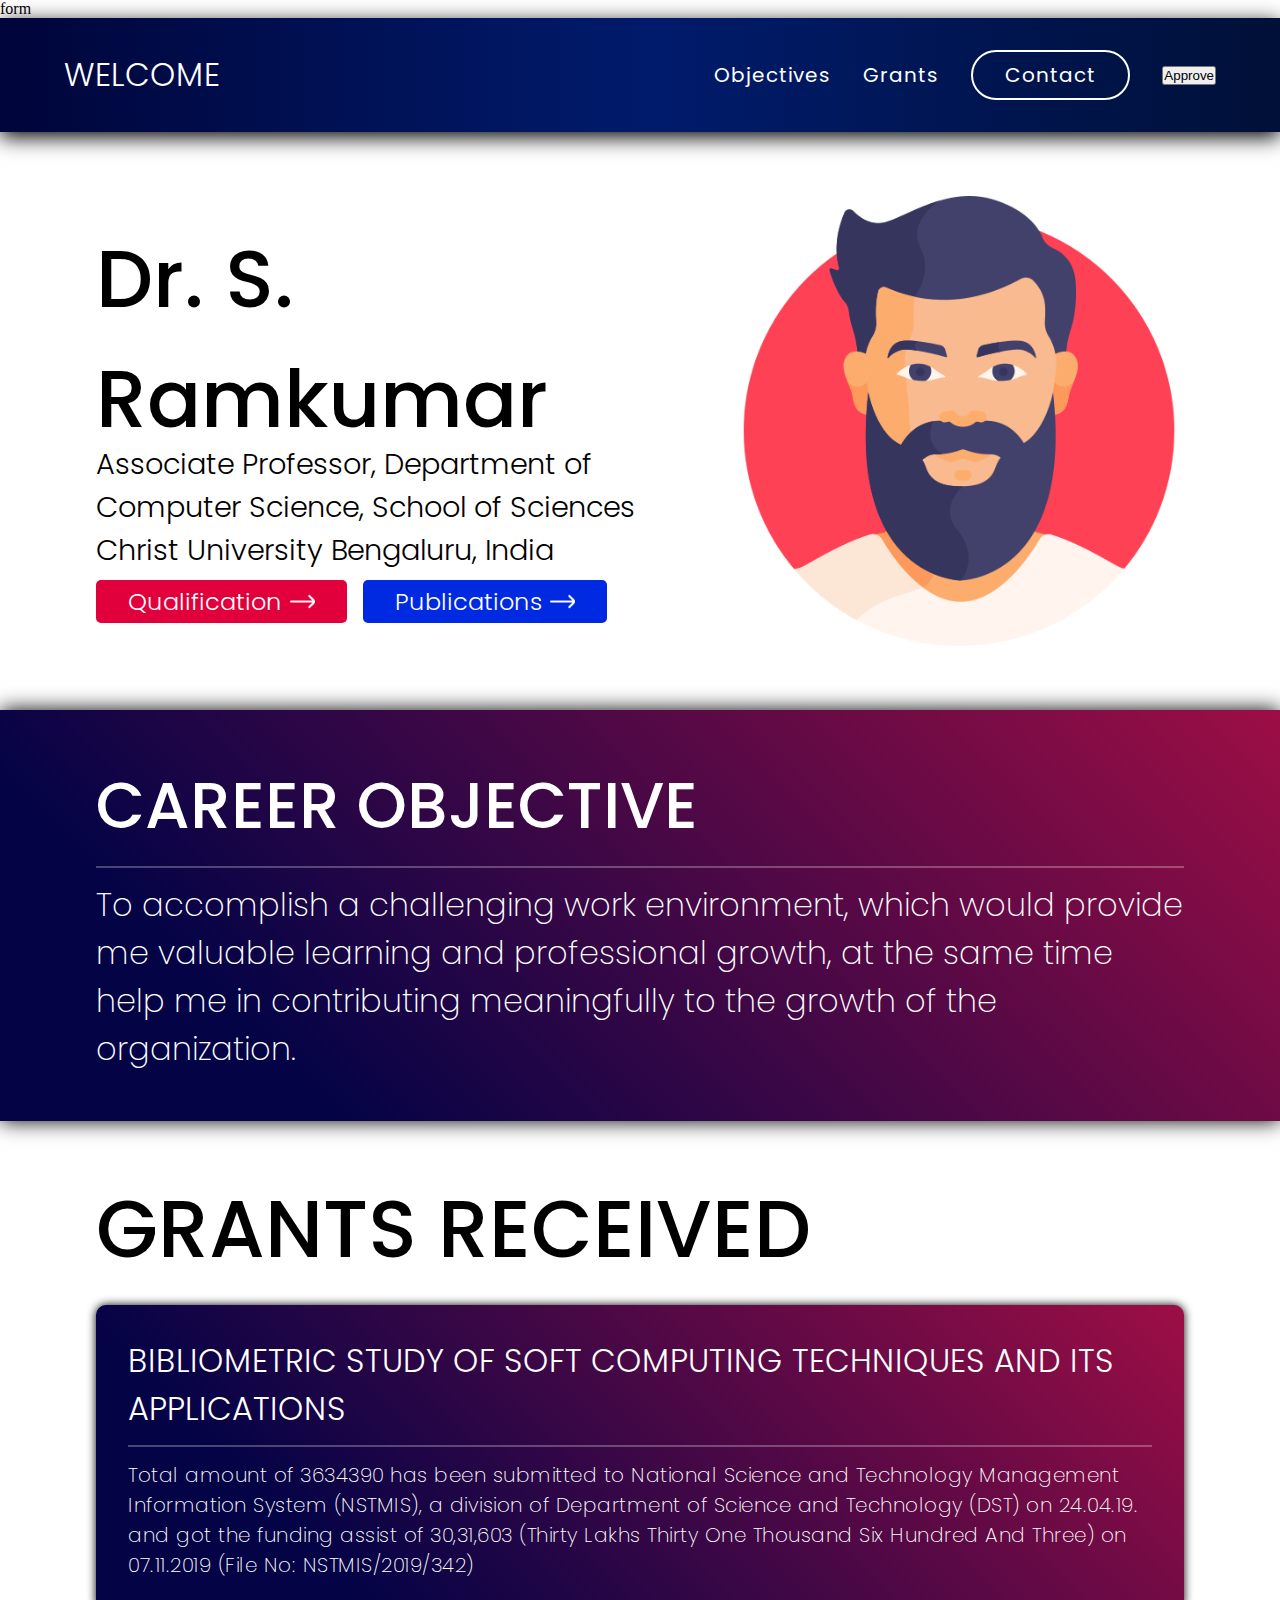
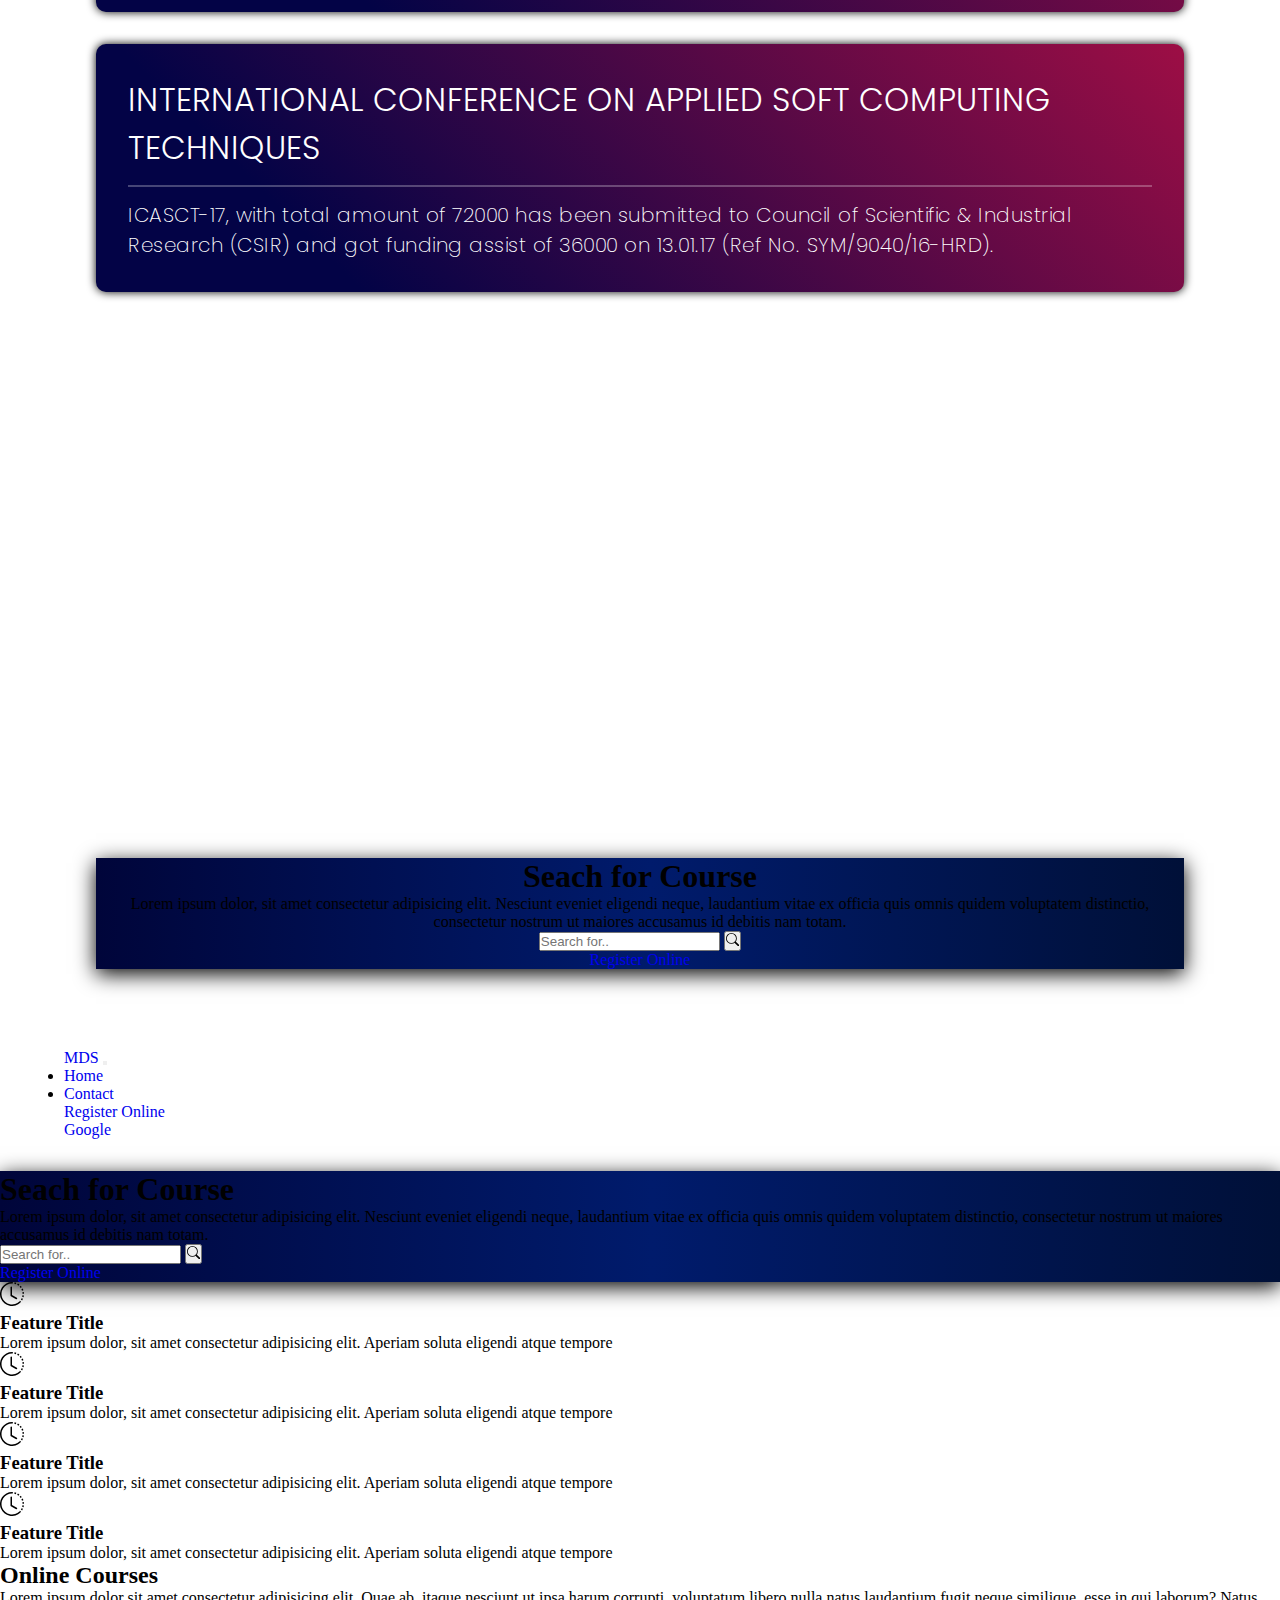
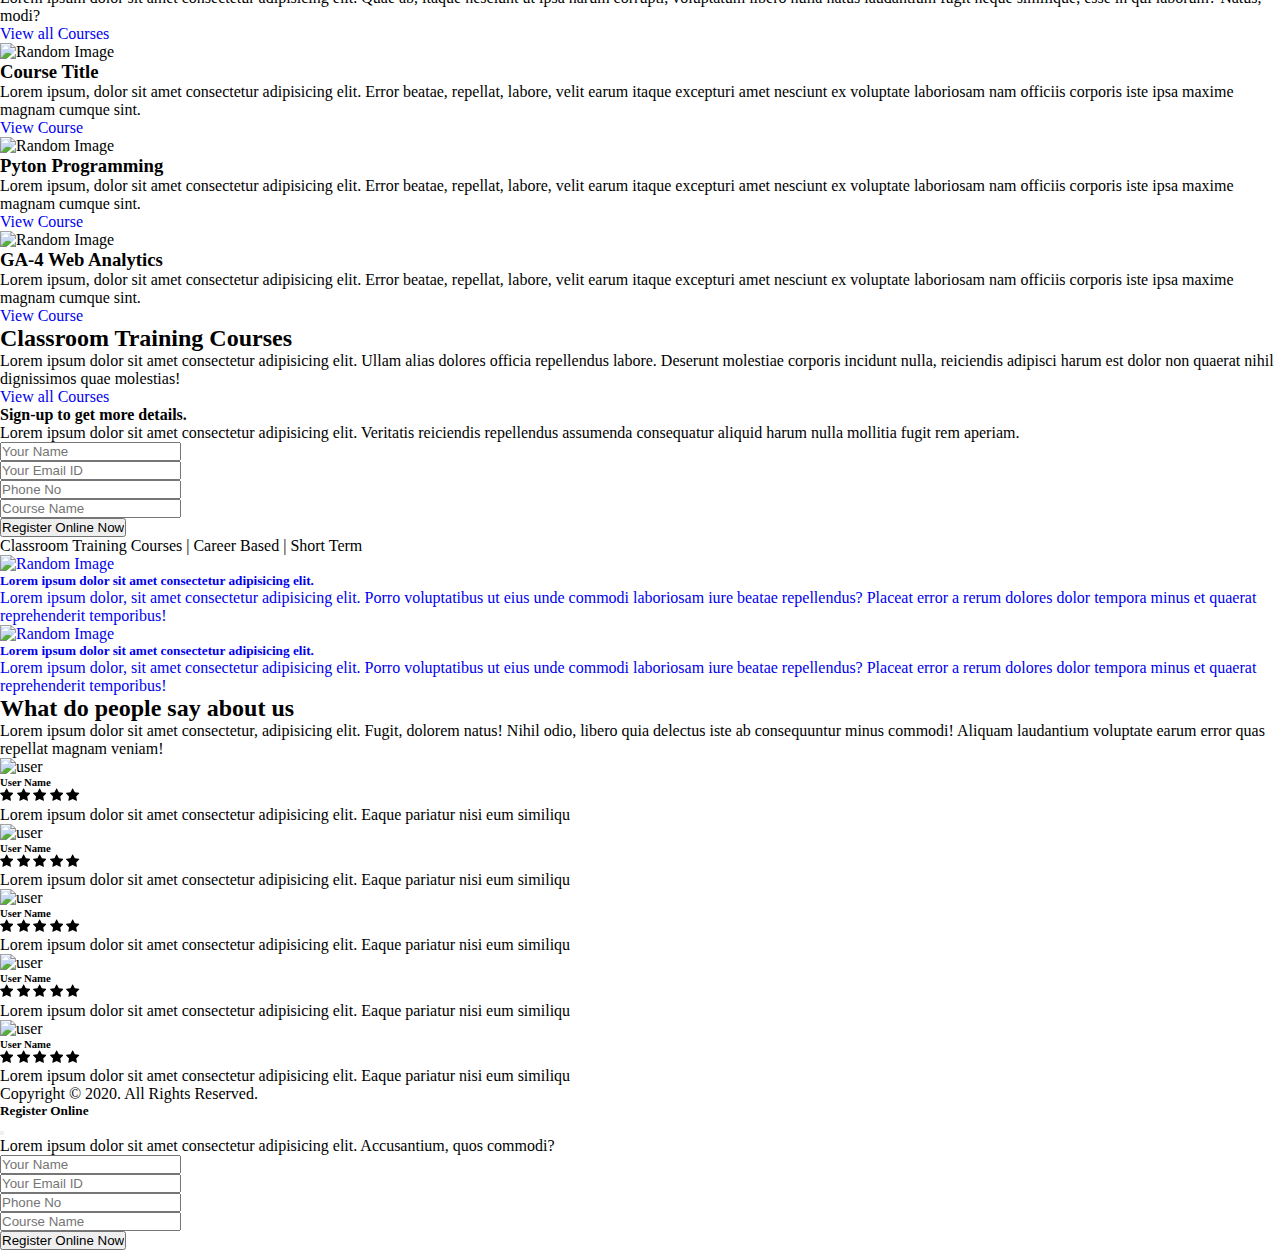
==== commit 836c26af: "Update index.html" ====
--- a/index.html
+++ b/index.html
@@ -181,6 +181,82 @@
             </div>
         </div>
     </header>
+            </center>
+      </section>
+    </main>
+       <nav class="navbar navbar-expand-lg navbar-dark bg-dark custom-nav fixed-top">
+        <div class="container">
+            <a class="navbar-brand" href="#">MDS</a>
+            <button class="navbar-toggler" type="button" data-toggle="collapse" data-target="#navbarSupportedContent"
+                aria-controls="navbarSupportedContent" aria-expanded="false" aria-label="Toggle navigation">
+                <span class="navbar-toggler-icon"></span>
+            </button>
+            <div class="collapse navbar-collapse" id="navbarSupportedContent">
+                <ul class="navbar-nav mr-auto mb-2 mb-lg-0">
+                    
+                    <li class="nav-item">
+                        <a class="nav-link active" aria-current="page" href="index.html" id="index">Home</a>
+                    </li>
+
+
+                    <li class="nav-item">
+                        <a class="nav-link" href="contact.html" id="contact">Contact</a>
+                    </li>
+
+                    
+                </ul>
+                <div class="d-flex">
+                    <a id="btn1" href="form.html" class="btn btn-success btn-sm" data-toggle="modal" data-target="#registerOnline">Register Online</a>
+                </div>
+		    <div class="d-flex">
+                    <a id="btn1" href="form.html" class="btn btn-success btn-sm" data-toggle="modal" data-target="#registerOnline">Google</a>
+                </div>
+            </div>
+        </div>
+    </nav>
+    <!-- navbar -->
+
+    <!-- Home Banner -->
+    <header class="main-banner">
+        <div class="container">
+            <div class="row">
+                <div class="col-lg-8 col-md-8">
+                    <div class="main-banner-content">
+                        <h1>Seach for Course</h1>
+                        <p>
+                            Lorem ipsum dolor, sit amet consectetur adipisicing elit. Nesciunt eveniet eligendi neque,
+                            laudantium vitae ex officia quis omnis quidem voluptatem distinctio, consectetur nostrum ut
+                            maiores accusamus id debitis nam totam.
+                        </p>
+                    </div>
+                </div>
+            </div>
+            <div class="row d-none d-sm-block">
+                <div class="col-lg-6 col-md-6">
+                    <form>
+                        <div class="input-group mb-3">
+                            <input type="search" class="form-control form-control-sm" placeholder="Search for.."
+                                aria-label="Search for" aria-describedby="button-addon2">
+                            <button class="btn btn-success" type="submit" id="button-addon2">
+                                <svg width="1em" height="1em" viewBox="0 0 16 16" class="bi bi-search"
+                                    fill="currentColor" xmlns="http://www.w3.org/2000/svg">
+                                    <path fill-rule="evenodd"
+                                        d="M10.442 10.442a1 1 0 0 1 1.415 0l3.85 3.85a1 1 0 0 1-1.414 1.415l-3.85-3.85a1 1 0 0 1 0-1.415z" />
+                                    <path fill-rule="evenodd"
+                                        d="M6.5 12a5.5 5.5 0 1 0 0-11 5.5 5.5 0 0 0 0 11zM13 6.5a6.5 6.5 0 1 1-13 0 6.5 6.5 0 0 1 13 0z" />
+                                </svg>
+                            </button>
+                        </div>
+                    </form>
+                </div>
+            </div>
+            <div class="row d-sm-none d-md-none d-lg-none d-xl-none d-xxl-none">
+                <div class="col-lg-12 col-md-12">
+                    <a href="#" class="btn btn-success btn-block" data-toggle="modal" data-target="#registerOnline">Register Online</a>
+                </div>
+            </div>
+        </div>
+    </header>
     <!-- Home Banner -->
 
     <!-- Features List Holder -->
@@ -419,9 +495,277 @@
             </div>
         </div>
     </section>
-            </center>
-      </section>
-    </main>
-      
+    <!-- Classroom Training -->
+
+    <!-- Reviews Slider -->
+    <section class="reviews-slider">
+        <div class="container">
+            <div class="row justify-content-center">
+                <div class="col-lg-6 col-md-6">
+                    <div class="review-text-widget">
+                        <h2>What do people say about us</h2>
+                        <p>
+                            Lorem ipsum dolor sit amet consectetur, adipisicing elit. Fugit, dolorem natus! Nihil
+                            odio, libero quia delectus iste ab consequuntur minus commodi! Aliquam laudantium
+                            voluptate earum error quas repellat magnam veniam!
+                        </p>
+                    </div>
+                </div>
+            </div>
+            <div class="row">
+                <div class="col-lg-12">
+                    <div id="review-slider-holder">
+                        <ul id="review-slider-content">
+                            <li>
+                                <div class="card">
+                                    <div class="card-body">
+                                        <img src="img/user.png" alt="user">
+                                        <h6 class="card-title">User Name</h6>
+                                        <h5 class="star">
+                                            <svg width="1em" height="1em" viewBox="0 0 16 16" class="bi bi-star-fill"
+                                                fill="currentColor" xmlns="http://www.w3.org/2000/svg">
+                                                <path
+                                                    d="M3.612 15.443c-.386.198-.824-.149-.746-.592l.83-4.73L.173 6.765c-.329-.314-.158-.888.283-.95l4.898-.696L7.538.792c.197-.39.73-.39.927 0l2.184 4.327 4.898.696c.441.062.612.636.283.95l-3.523 3.356.83 4.73c.078.443-.36.79-.746.592L8 13.187l-4.389 2.256z" />
+                                            </svg>
+                                            <svg width="1em" height="1em" viewBox="0 0 16 16" class="bi bi-star-fill"
+                                                fill="currentColor" xmlns="http://www.w3.org/2000/svg">
+                                                <path
+                                                    d="M3.612 15.443c-.386.198-.824-.149-.746-.592l.83-4.73L.173 6.765c-.329-.314-.158-.888.283-.95l4.898-.696L7.538.792c.197-.39.73-.39.927 0l2.184 4.327 4.898.696c.441.062.612.636.283.95l-3.523 3.356.83 4.73c.078.443-.36.79-.746.592L8 13.187l-4.389 2.256z" />
+                                            </svg>
+                                            <svg width="1em" height="1em" viewBox="0 0 16 16" class="bi bi-star-fill"
+                                                fill="currentColor" xmlns="http://www.w3.org/2000/svg">
+                                                <path
+                                                    d="M3.612 15.443c-.386.198-.824-.149-.746-.592l.83-4.73L.173 6.765c-.329-.314-.158-.888.283-.95l4.898-.696L7.538.792c.197-.39.73-.39.927 0l2.184 4.327 4.898.696c.441.062.612.636.283.95l-3.523 3.356.83 4.73c.078.443-.36.79-.746.592L8 13.187l-4.389 2.256z" />
+                                            </svg>
+                                            <svg width="1em" height="1em" viewBox="0 0 16 16" class="bi bi-star-fill"
+                                                fill="currentColor" xmlns="http://www.w3.org/2000/svg">
+                                                <path
+                                                    d="M3.612 15.443c-.386.198-.824-.149-.746-.592l.83-4.73L.173 6.765c-.329-.314-.158-.888.283-.95l4.898-.696L7.538.792c.197-.39.73-.39.927 0l2.184 4.327 4.898.696c.441.062.612.636.283.95l-3.523 3.356.83 4.73c.078.443-.36.79-.746.592L8 13.187l-4.389 2.256z" />
+                                            </svg>
+                                            <svg width="1em" height="1em" viewBox="0 0 16 16" class="bi bi-star-fill"
+                                                fill="currentColor" xmlns="http://www.w3.org/2000/svg">
+                                                <path
+                                                    d="M3.612 15.443c-.386.198-.824-.149-.746-.592l.83-4.73L.173 6.765c-.329-.314-.158-.888.283-.95l4.898-.696L7.538.792c.197-.39.73-.39.927 0l2.184 4.327 4.898.696c.441.062.612.636.283.95l-3.523 3.356.83 4.73c.078.443-.36.79-.746.592L8 13.187l-4.389 2.256z" />
+                                            </svg>
+                                        </h5>
+                                        <p class="card-text">
+                                            Lorem ipsum dolor sit amet consectetur adipisicing elit. Eaque pariatur nisi
+                                            eum similiqu
+                                        </p>
+                                    </div>
+                                </div>
+                            </li>
+                            <li>
+                                <div class="card">
+                                    <div class="card-body">
+                                        <img src="img/user.png" alt="user">
+                                        <h6 class="card-title">User Name</h6>
+                                        <h5 class="star">
+                                            <svg width="1em" height="1em" viewBox="0 0 16 16" class="bi bi-star-fill"
+                                                fill="currentColor" xmlns="http://www.w3.org/2000/svg">
+                                                <path
+                                                    d="M3.612 15.443c-.386.198-.824-.149-.746-.592l.83-4.73L.173 6.765c-.329-.314-.158-.888.283-.95l4.898-.696L7.538.792c.197-.39.73-.39.927 0l2.184 4.327 4.898.696c.441.062.612.636.283.95l-3.523 3.356.83 4.73c.078.443-.36.79-.746.592L8 13.187l-4.389 2.256z" />
+                                            </svg>
+                                            <svg width="1em" height="1em" viewBox="0 0 16 16" class="bi bi-star-fill"
+                                                fill="currentColor" xmlns="http://www.w3.org/2000/svg">
+                                                <path
+                                                    d="M3.612 15.443c-.386.198-.824-.149-.746-.592l.83-4.73L.173 6.765c-.329-.314-.158-.888.283-.95l4.898-.696L7.538.792c.197-.39.73-.39.927 0l2.184 4.327 4.898.696c.441.062.612.636.283.95l-3.523 3.356.83 4.73c.078.443-.36.79-.746.592L8 13.187l-4.389 2.256z" />
+                                            </svg>
+                                            <svg width="1em" height="1em" viewBox="0 0 16 16" class="bi bi-star-fill"
+                                                fill="currentColor" xmlns="http://www.w3.org/2000/svg">
+                                                <path
+                                                    d="M3.612 15.443c-.386.198-.824-.149-.746-.592l.83-4.73L.173 6.765c-.329-.314-.158-.888.283-.95l4.898-.696L7.538.792c.197-.39.73-.39.927 0l2.184 4.327 4.898.696c.441.062.612.636.283.95l-3.523 3.356.83 4.73c.078.443-.36.79-.746.592L8 13.187l-4.389 2.256z" />
+                                            </svg>
+                                            <svg width="1em" height="1em" viewBox="0 0 16 16" class="bi bi-star-fill"
+                                                fill="currentColor" xmlns="http://www.w3.org/2000/svg">
+                                                <path
+                                                    d="M3.612 15.443c-.386.198-.824-.149-.746-.592l.83-4.73L.173 6.765c-.329-.314-.158-.888.283-.95l4.898-.696L7.538.792c.197-.39.73-.39.927 0l2.184 4.327 4.898.696c.441.062.612.636.283.95l-3.523 3.356.83 4.73c.078.443-.36.79-.746.592L8 13.187l-4.389 2.256z" />
+                                            </svg>
+                                            <svg width="1em" height="1em" viewBox="0 0 16 16" class="bi bi-star-fill"
+                                                fill="currentColor" xmlns="http://www.w3.org/2000/svg">
+                                                <path
+                                                    d="M3.612 15.443c-.386.198-.824-.149-.746-.592l.83-4.73L.173 6.765c-.329-.314-.158-.888.283-.95l4.898-.696L7.538.792c.197-.39.73-.39.927 0l2.184 4.327 4.898.696c.441.062.612.636.283.95l-3.523 3.356.83 4.73c.078.443-.36.79-.746.592L8 13.187l-4.389 2.256z" />
+                                            </svg>
+                                        </h5>
+                                        <p class="card-text">
+                                            Lorem ipsum dolor sit amet consectetur adipisicing elit. Eaque pariatur nisi
+                                            eum similiqu
+                                        </p>
+                                    </div>
+                                </div>
+                            </li>
+                            <li>
+                                <div class="card">
+                                    <div class="card-body">
+                                        <img src="img/user.png" alt="user">
+                                        <h6 class="card-title">User Name</h6>
+                                        <h5 class="star">
+                                            <svg width="1em" height="1em" viewBox="0 0 16 16" class="bi bi-star-fill"
+                                                fill="currentColor" xmlns="http://www.w3.org/2000/svg">
+                                                <path
+                                                    d="M3.612 15.443c-.386.198-.824-.149-.746-.592l.83-4.73L.173 6.765c-.329-.314-.158-.888.283-.95l4.898-.696L7.538.792c.197-.39.73-.39.927 0l2.184 4.327 4.898.696c.441.062.612.636.283.95l-3.523 3.356.83 4.73c.078.443-.36.79-.746.592L8 13.187l-4.389 2.256z" />
+                                            </svg>
+                                            <svg width="1em" height="1em" viewBox="0 0 16 16" class="bi bi-star-fill"
+                                                fill="currentColor" xmlns="http://www.w3.org/2000/svg">
+                                                <path
+                                                    d="M3.612 15.443c-.386.198-.824-.149-.746-.592l.83-4.73L.173 6.765c-.329-.314-.158-.888.283-.95l4.898-.696L7.538.792c.197-.39.73-.39.927 0l2.184 4.327 4.898.696c.441.062.612.636.283.95l-3.523 3.356.83 4.73c.078.443-.36.79-.746.592L8 13.187l-4.389 2.256z" />
+                                            </svg>
+                                            <svg width="1em" height="1em" viewBox="0 0 16 16" class="bi bi-star-fill"
+                                                fill="currentColor" xmlns="http://www.w3.org/2000/svg">
+                                                <path
+                                                    d="M3.612 15.443c-.386.198-.824-.149-.746-.592l.83-4.73L.173 6.765c-.329-.314-.158-.888.283-.95l4.898-.696L7.538.792c.197-.39.73-.39.927 0l2.184 4.327 4.898.696c.441.062.612.636.283.95l-3.523 3.356.83 4.73c.078.443-.36.79-.746.592L8 13.187l-4.389 2.256z" />
+                                            </svg>
+                                            <svg width="1em" height="1em" viewBox="0 0 16 16" class="bi bi-star-fill"
+                                                fill="currentColor" xmlns="http://www.w3.org/2000/svg">
+                                                <path
+                                                    d="M3.612 15.443c-.386.198-.824-.149-.746-.592l.83-4.73L.173 6.765c-.329-.314-.158-.888.283-.95l4.898-.696L7.538.792c.197-.39.73-.39.927 0l2.184 4.327 4.898.696c.441.062.612.636.283.95l-3.523 3.356.83 4.73c.078.443-.36.79-.746.592L8 13.187l-4.389 2.256z" />
+                                            </svg>
+                                            <svg width="1em" height="1em" viewBox="0 0 16 16" class="bi bi-star-fill"
+                                                fill="currentColor" xmlns="http://www.w3.org/2000/svg">
+                                                <path
+                                                    d="M3.612 15.443c-.386.198-.824-.149-.746-.592l.83-4.73L.173 6.765c-.329-.314-.158-.888.283-.95l4.898-.696L7.538.792c.197-.39.73-.39.927 0l2.184 4.327 4.898.696c.441.062.612.636.283.95l-3.523 3.356.83 4.73c.078.443-.36.79-.746.592L8 13.187l-4.389 2.256z" />
+                                            </svg>
+                                        </h5>
+                                        <p class="card-text">
+                                            Lorem ipsum dolor sit amet consectetur adipisicing elit. Eaque pariatur nisi
+                                            eum similiqu
+                                        </p>
+                                    </div>
+                                </div>
+                            </li>
+                            <li>
+                                <div class="card">
+                                    <div class="card-body">
+                                        <img src="img/user.png" alt="user">
+                                        <h6 class="card-title">User Name</h6>
+                                        <h5 class="star">
+                                            <svg width="1em" height="1em" viewBox="0 0 16 16" class="bi bi-star-fill"
+                                                fill="currentColor" xmlns="http://www.w3.org/2000/svg">
+                                                <path
+                                                    d="M3.612 15.443c-.386.198-.824-.149-.746-.592l.83-4.73L.173 6.765c-.329-.314-.158-.888.283-.95l4.898-.696L7.538.792c.197-.39.73-.39.927 0l2.184 4.327 4.898.696c.441.062.612.636.283.95l-3.523 3.356.83 4.73c.078.443-.36.79-.746.592L8 13.187l-4.389 2.256z" />
+                                            </svg>
+                                            <svg width="1em" height="1em" viewBox="0 0 16 16" class="bi bi-star-fill"
+                                                fill="currentColor" xmlns="http://www.w3.org/2000/svg">
+                                                <path
+                                                    d="M3.612 15.443c-.386.198-.824-.149-.746-.592l.83-4.73L.173 6.765c-.329-.314-.158-.888.283-.95l4.898-.696L7.538.792c.197-.39.73-.39.927 0l2.184 4.327 4.898.696c.441.062.612.636.283.95l-3.523 3.356.83 4.73c.078.443-.36.79-.746.592L8 13.187l-4.389 2.256z" />
+                                            </svg>
+                                            <svg width="1em" height="1em" viewBox="0 0 16 16" class="bi bi-star-fill"
+                                                fill="currentColor" xmlns="http://www.w3.org/2000/svg">
+                                                <path
+                                                    d="M3.612 15.443c-.386.198-.824-.149-.746-.592l.83-4.73L.173 6.765c-.329-.314-.158-.888.283-.95l4.898-.696L7.538.792c.197-.39.73-.39.927 0l2.184 4.327 4.898.696c.441.062.612.636.283.95l-3.523 3.356.83 4.73c.078.443-.36.79-.746.592L8 13.187l-4.389 2.256z" />
+                                            </svg>
+                                            <svg width="1em" height="1em" viewBox="0 0 16 16" class="bi bi-star-fill"
+                                                fill="currentColor" xmlns="http://www.w3.org/2000/svg">
+                                                <path
+                                                    d="M3.612 15.443c-.386.198-.824-.149-.746-.592l.83-4.73L.173 6.765c-.329-.314-.158-.888.283-.95l4.898-.696L7.538.792c.197-.39.73-.39.927 0l2.184 4.327 4.898.696c.441.062.612.636.283.95l-3.523 3.356.83 4.73c.078.443-.36.79-.746.592L8 13.187l-4.389 2.256z" />
+                                            </svg>
+                                            <svg width="1em" height="1em" viewBox="0 0 16 16" class="bi bi-star-fill"
+                                                fill="currentColor" xmlns="http://www.w3.org/2000/svg">
+                                                <path
+                                                    d="M3.612 15.443c-.386.198-.824-.149-.746-.592l.83-4.73L.173 6.765c-.329-.314-.158-.888.283-.95l4.898-.696L7.538.792c.197-.39.73-.39.927 0l2.184 4.327 4.898.696c.441.062.612.636.283.95l-3.523 3.356.83 4.73c.078.443-.36.79-.746.592L8 13.187l-4.389 2.256z" />
+                                            </svg>
+                                        </h5>
+                                        <p class="card-text">
+                                            Lorem ipsum dolor sit amet consectetur adipisicing elit. Eaque pariatur nisi
+                                            eum similiqu
+                                        </p>
+                                    </div>
+                                </div>
+                            </li>
+                            <li>
+                                <div class="card">
+                                    <div class="card-body">
+                                        <img src="img/user.png" alt="user">
+                                        <h6 class="card-title">User Name</h6>
+                                        <h5 class="star">
+                                            <svg width="1em" height="1em" viewBox="0 0 16 16" class="bi bi-star-fill"
+                                                fill="currentColor" xmlns="http://www.w3.org/2000/svg">
+                                                <path
+                                                    d="M3.612 15.443c-.386.198-.824-.149-.746-.592l.83-4.73L.173 6.765c-.329-.314-.158-.888.283-.95l4.898-.696L7.538.792c.197-.39.73-.39.927 0l2.184 4.327 4.898.696c.441.062.612.636.283.95l-3.523 3.356.83 4.73c.078.443-.36.79-.746.592L8 13.187l-4.389 2.256z" />
+                                            </svg>
+                                            <svg width="1em" height="1em" viewBox="0 0 16 16" class="bi bi-star-fill"
+                                                fill="currentColor" xmlns="http://www.w3.org/2000/svg">
+                                                <path
+                                                    d="M3.612 15.443c-.386.198-.824-.149-.746-.592l.83-4.73L.173 6.765c-.329-.314-.158-.888.283-.95l4.898-.696L7.538.792c.197-.39.73-.39.927 0l2.184 4.327 4.898.696c.441.062.612.636.283.95l-3.523 3.356.83 4.73c.078.443-.36.79-.746.592L8 13.187l-4.389 2.256z" />
+                                            </svg>
+                                            <svg width="1em" height="1em" viewBox="0 0 16 16" class="bi bi-star-fill"
+                                                fill="currentColor" xmlns="http://www.w3.org/2000/svg">
+                                                <path
+                                                    d="M3.612 15.443c-.386.198-.824-.149-.746-.592l.83-4.73L.173 6.765c-.329-.314-.158-.888.283-.95l4.898-.696L7.538.792c.197-.39.73-.39.927 0l2.184 4.327 4.898.696c.441.062.612.636.283.95l-3.523 3.356.83 4.73c.078.443-.36.79-.746.592L8 13.187l-4.389 2.256z" />
+                                            </svg>
+                                            <svg width="1em" height="1em" viewBox="0 0 16 16" class="bi bi-star-fill"
+                                                fill="currentColor" xmlns="http://www.w3.org/2000/svg">
+                                                <path
+                                                    d="M3.612 15.443c-.386.198-.824-.149-.746-.592l.83-4.73L.173 6.765c-.329-.314-.158-.888.283-.95l4.898-.696L7.538.792c.197-.39.73-.39.927 0l2.184 4.327 4.898.696c.441.062.612.636.283.95l-3.523 3.356.83 4.73c.078.443-.36.79-.746.592L8 13.187l-4.389 2.256z" />
+                                            </svg>
+                                            <svg width="1em" height="1em" viewBox="0 0 16 16" class="bi bi-star-fill"
+                                                fill="currentColor" xmlns="http://www.w3.org/2000/svg">
+                                                <path
+                                                    d="M3.612 15.443c-.386.198-.824-.149-.746-.592l.83-4.73L.173 6.765c-.329-.314-.158-.888.283-.95l4.898-.696L7.538.792c.197-.39.73-.39.927 0l2.184 4.327 4.898.696c.441.062.612.636.283.95l-3.523 3.356.83 4.73c.078.443-.36.79-.746.592L8 13.187l-4.389 2.256z" />
+                                            </svg>
+                                        </h5>
+                                        <p class="card-text">
+                                            Lorem ipsum dolor sit amet consectetur adipisicing elit. Eaque pariatur nisi
+                                            eum similiqu
+                                        </p>
+                                    </div>
+                                </div>
+                            </li>
+                        </ul>
+                    </div>
+                </div>
+            </div>
+        </div>
+    </section>
+    <!-- Reviews Slider -->
+    <!-- Copy -->
+    <section class="copy">
+        <div class="container">
+            <div class="row">
+                <div class="col-lg-12">
+                    <p>Copyright &copy; 2020. All Rights Reserved.</p>
+                </div>
+            </div>
+        </div>
+    </section>
+    <!-- Copy -->
+
+    <!-- Register Online Modal -->
+    <div class="modal fade" id="registerOnline" tabindex="-1" aria-labelledby="registerOnlineLabel" aria-hidden="true">
+        <div class="modal-dialog">
+            <div class="modal-content">
+                <div class="modal-header">
+                    <h5 class="modal-title" id="registerOnlineLabel">Register Online</h5>
+                    <button type="button" class="btn-close" data-dismiss="modal" aria-label="Close"></button>
+                </div>
+                <div class="custom-divider">
+
+                </div>
+                <div class="modal-body">
+                    <p>Lorem ipsum dolor sit amet consectetur adipisicing elit. Accusantium, quos commodi?</p>
+                    <form>
+                        <div class="mb-3">
+                            <input type="text" class="form-control form-control-sm" placeholder="Your Name" required>
+                        </div>
+                        <div class="mb-3">
+                            <input type="email" class="form-control form-control-sm" placeholder="Your Email ID"
+                                required>
+                        </div>
+                        <div class="mb-3">
+                            <input type="tel" class="form-control form-control-sm" placeholder="Phone No" required>
+                        </div>
+                        <div class="mb-3">
+                            <input type="text" class="form-control form-control-sm" placeholder="Course Name" required>
+                        </div>
+                        <div class="mb-3">
+                            <input type="submit" class="btn btn-success btn-block btn-sm" value="Register Online Now"
+                                required>
+                        </div>
+                    </form>
+                </div>
+            </div>
+        </div>
+    </div>
+    <!-- Register Online Modal -->
   </body>
 </html>
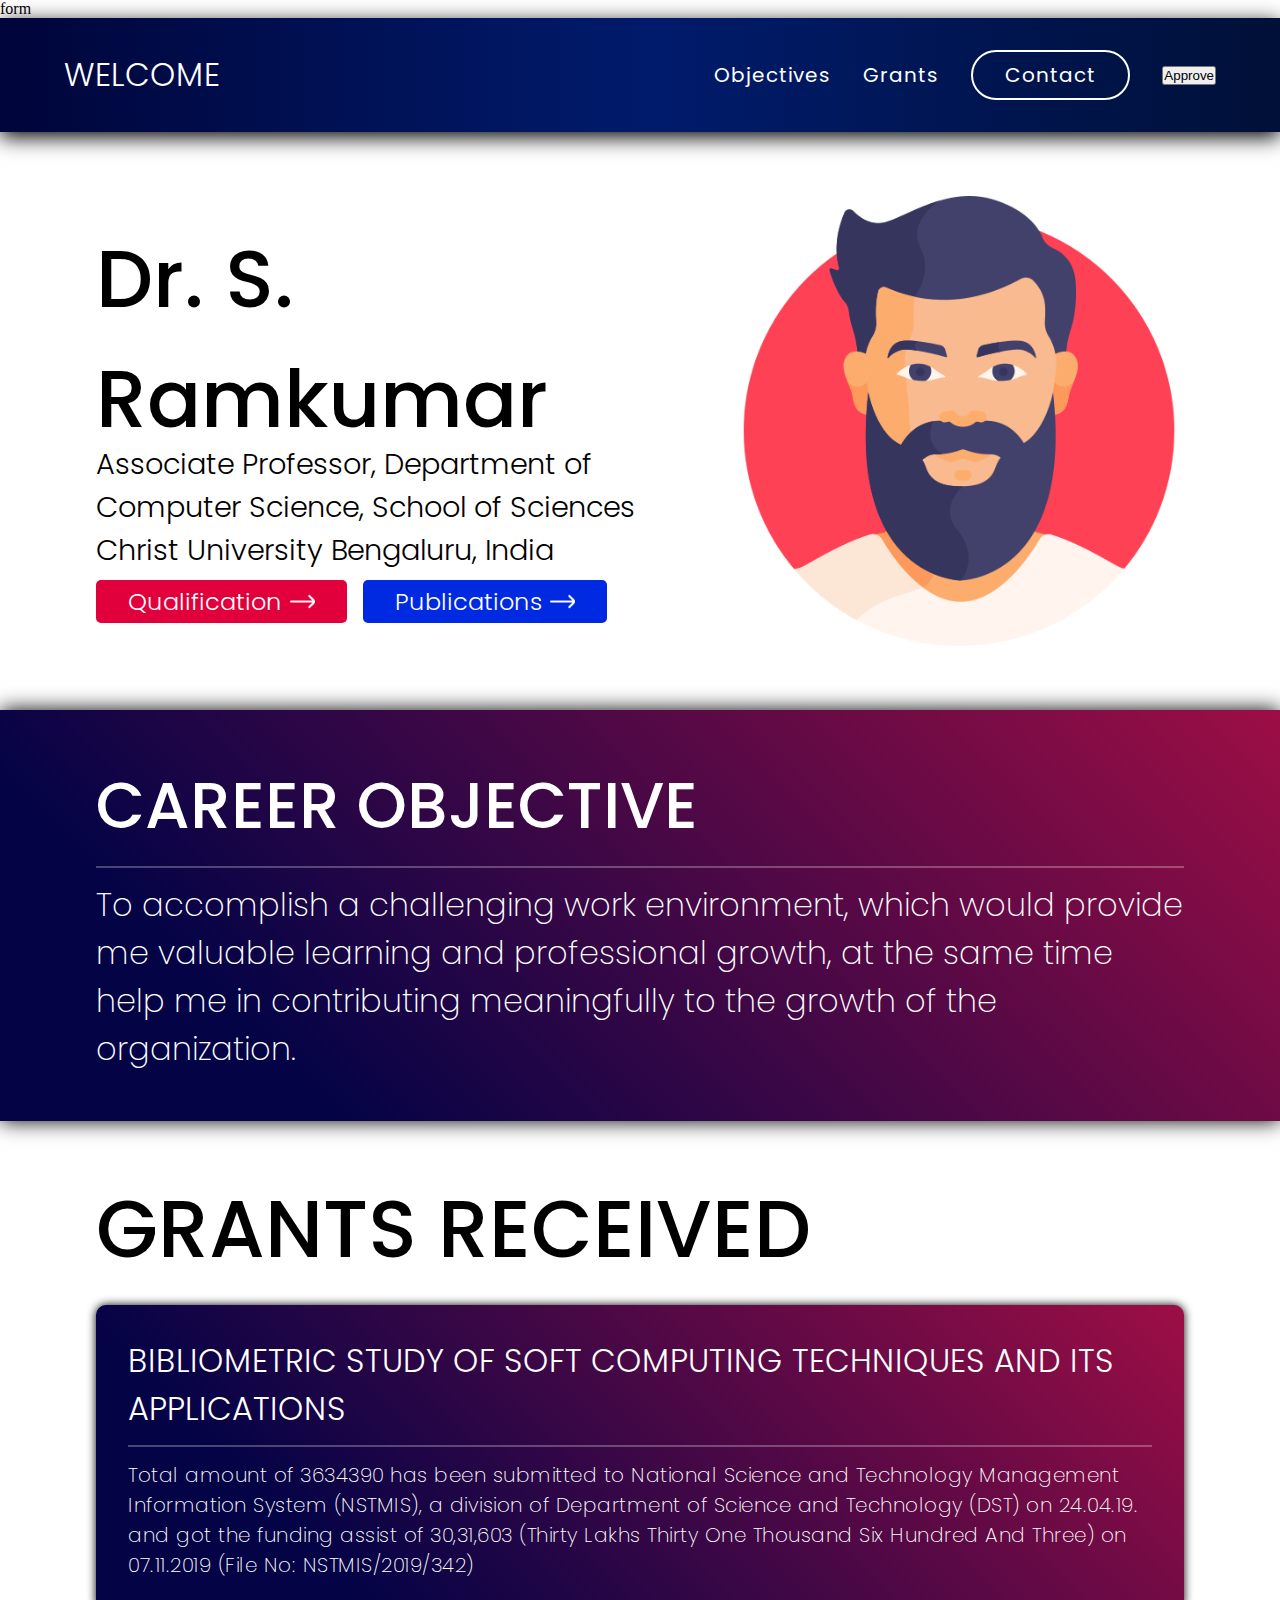
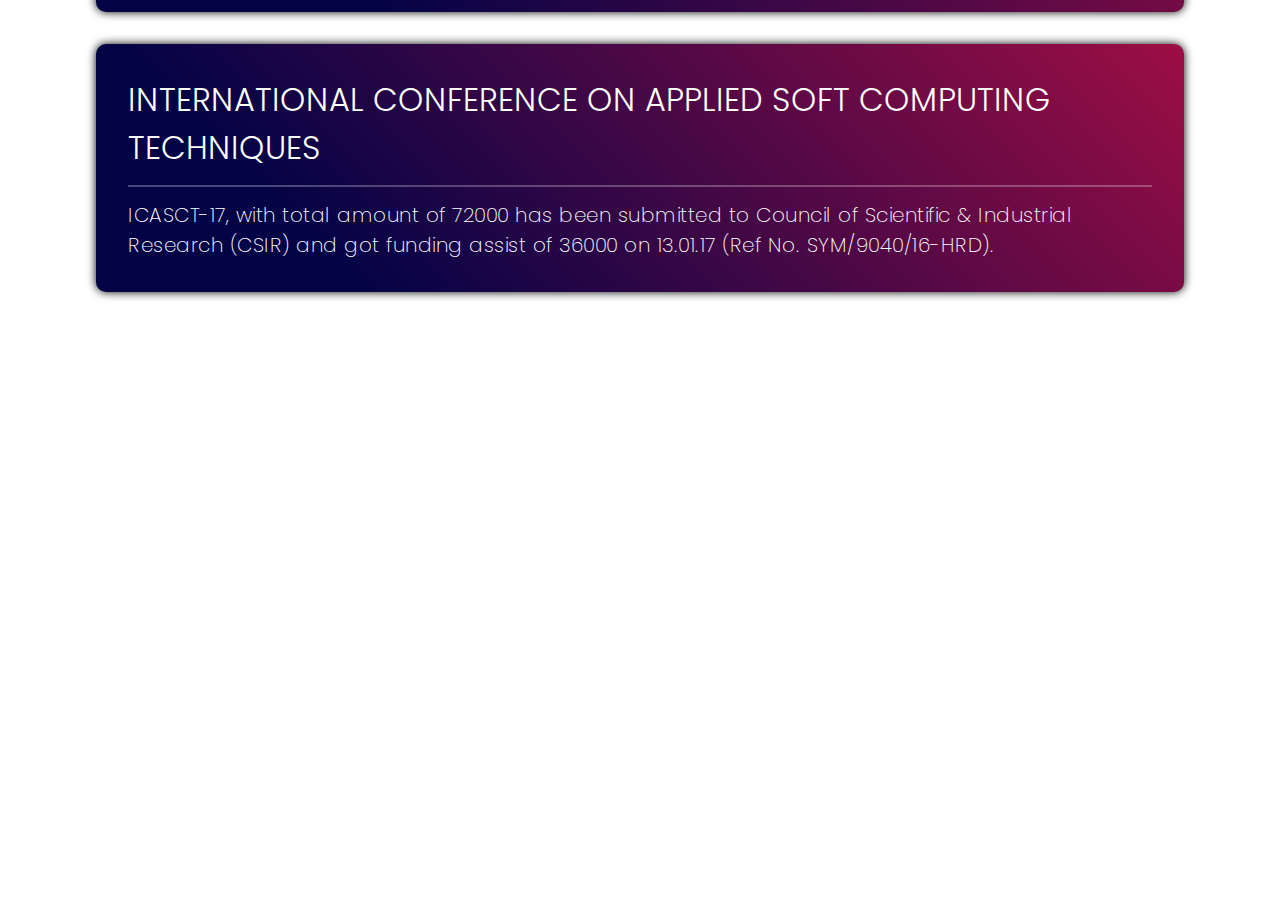
==== commit 0c22093a: "Update index.html" ====
--- a/index.html
+++ b/index.html
@@ -140,632 +140,7 @@
             <div class="embed-responsive embed-responsive-16by9">
                 <iframe width="942" height="530" src="https://www.youtube.com/embed/ijYARC4AhDc" title="CHRIST University Promo  2020" frameborder="0" allow="accelerometer; autoplay; clipboard-write; encrypted-media; gyroscope; picture-in-picture" allowfullscreen></iframe>
               </div>
-<!-- Home Banner -->
-    <header class="main-banner">
-        <div class="container">
-            <div class="row">
-                <div class="col-lg-8 col-md-8">
-                    <div class="main-banner-content">
-                        <h1>Seach for Course</h1>
-                        <p>
-                            Lorem ipsum dolor, sit amet consectetur adipisicing elit. Nesciunt eveniet eligendi neque,
-                            laudantium vitae ex officia quis omnis quidem voluptatem distinctio, consectetur nostrum ut
-                            maiores accusamus id debitis nam totam.
-                        </p>
-                    </div>
-                </div>
-            </div>
-            <div class="row d-none d-sm-block">
-                <div class="col-lg-6 col-md-6">
-                    <form>
-                        <div class="input-group mb-3">
-                            <input type="search" class="form-control form-control-sm" placeholder="Search for.."
-                                aria-label="Search for" aria-describedby="button-addon2">
-                            <button class="btn btn-success" type="submit" id="button-addon2">
-                                <svg width="1em" height="1em" viewBox="0 0 16 16" class="bi bi-search"
-                                    fill="currentColor" xmlns="http://www.w3.org/2000/svg">
-                                    <path fill-rule="evenodd"
-                                        d="M10.442 10.442a1 1 0 0 1 1.415 0l3.85 3.85a1 1 0 0 1-1.414 1.415l-3.85-3.85a1 1 0 0 1 0-1.415z" />
-                                    <path fill-rule="evenodd"
-                                        d="M6.5 12a5.5 5.5 0 1 0 0-11 5.5 5.5 0 0 0 0 11zM13 6.5a6.5 6.5 0 1 1-13 0 6.5 6.5 0 0 1 13 0z" />
-                                </svg>
-                            </button>
-                        </div>
-                    </form>
-                </div>
-            </div>
-            <div class="row d-sm-none d-md-none d-lg-none d-xl-none d-xxl-none">
-                <div class="col-lg-12 col-md-12">
-                    <a href="#" class="btn btn-success btn-block" data-toggle="modal" data-target="#registerOnline">Register Online</a>
-                </div>
-            </div>
-        </div>
-    </header>
-            </center>
-      </section>
-    </main>
-       <nav class="navbar navbar-expand-lg navbar-dark bg-dark custom-nav fixed-top">
-        <div class="container">
-            <a class="navbar-brand" href="#">MDS</a>
-            <button class="navbar-toggler" type="button" data-toggle="collapse" data-target="#navbarSupportedContent"
-                aria-controls="navbarSupportedContent" aria-expanded="false" aria-label="Toggle navigation">
-                <span class="navbar-toggler-icon"></span>
-            </button>
-            <div class="collapse navbar-collapse" id="navbarSupportedContent">
-                <ul class="navbar-nav mr-auto mb-2 mb-lg-0">
-                    
-                    <li class="nav-item">
-                        <a class="nav-link active" aria-current="page" href="index.html" id="index">Home</a>
-                    </li>
 
-
-                    <li class="nav-item">
-                        <a class="nav-link" href="contact.html" id="contact">Contact</a>
-                    </li>
-
-                    
-                </ul>
-                <div class="d-flex">
-                    <a id="btn1" href="form.html" class="btn btn-success btn-sm" data-toggle="modal" data-target="#registerOnline">Register Online</a>
-                </div>
-		    <div class="d-flex">
-                    <a id="btn1" href="form.html" class="btn btn-success btn-sm" data-toggle="modal" data-target="#registerOnline">Google</a>
-                </div>
-            </div>
-        </div>
-    </nav>
-    <!-- navbar -->
-
-    <!-- Home Banner -->
-    <header class="main-banner">
-        <div class="container">
-            <div class="row">
-                <div class="col-lg-8 col-md-8">
-                    <div class="main-banner-content">
-                        <h1>Seach for Course</h1>
-                        <p>
-                            Lorem ipsum dolor, sit amet consectetur adipisicing elit. Nesciunt eveniet eligendi neque,
-                            laudantium vitae ex officia quis omnis quidem voluptatem distinctio, consectetur nostrum ut
-                            maiores accusamus id debitis nam totam.
-                        </p>
-                    </div>
-                </div>
-            </div>
-            <div class="row d-none d-sm-block">
-                <div class="col-lg-6 col-md-6">
-                    <form>
-                        <div class="input-group mb-3">
-                            <input type="search" class="form-control form-control-sm" placeholder="Search for.."
-                                aria-label="Search for" aria-describedby="button-addon2">
-                            <button class="btn btn-success" type="submit" id="button-addon2">
-                                <svg width="1em" height="1em" viewBox="0 0 16 16" class="bi bi-search"
-                                    fill="currentColor" xmlns="http://www.w3.org/2000/svg">
-                                    <path fill-rule="evenodd"
-                                        d="M10.442 10.442a1 1 0 0 1 1.415 0l3.85 3.85a1 1 0 0 1-1.414 1.415l-3.85-3.85a1 1 0 0 1 0-1.415z" />
-                                    <path fill-rule="evenodd"
-                                        d="M6.5 12a5.5 5.5 0 1 0 0-11 5.5 5.5 0 0 0 0 11zM13 6.5a6.5 6.5 0 1 1-13 0 6.5 6.5 0 0 1 13 0z" />
-                                </svg>
-                            </button>
-                        </div>
-                    </form>
-                </div>
-            </div>
-            <div class="row d-sm-none d-md-none d-lg-none d-xl-none d-xxl-none">
-                <div class="col-lg-12 col-md-12">
-                    <a href="#" class="btn btn-success btn-block" data-toggle="modal" data-target="#registerOnline">Register Online</a>
-                </div>
-            </div>
-        </div>
-    </header>
-    <!-- Home Banner -->
-
-    <!-- Features List Holder -->
-    <section class="features">
-        <div class="container">
-            <div class="row">
-                <div class="col-lg-3 col-md-3 col-sm-6">
-                    <div class="feature-holder">
-                        <h2>
-                            <svg width="1em" height="1em" viewBox="0 0 16 16" class="bi bi-clock-history"
-                                fill="currentColor" xmlns="http://www.w3.org/2000/svg">
-                                <path fill-rule="evenodd"
-                                    d="M8.515 1.019A7 7 0 0 0 8 1V0a8 8 0 0 1 .589.022l-.074.997zm2.004.45a7.003 7.003 0 0 0-.985-.299l.219-.976c.383.086.76.2 1.126.342l-.36.933zm1.37.71a7.01 7.01 0 0 0-.439-.27l.493-.87a8.025 8.025 0 0 1 .979.654l-.615.789a6.996 6.996 0 0 0-.418-.302zm1.834 1.79a6.99 6.99 0 0 0-.653-.796l.724-.69c.27.285.52.59.747.91l-.818.576zm.744 1.352a7.08 7.08 0 0 0-.214-.468l.893-.45a7.976 7.976 0 0 1 .45 1.088l-.95.313a7.023 7.023 0 0 0-.179-.483zm.53 2.507a6.991 6.991 0 0 0-.1-1.025l.985-.17c.067.386.106.778.116 1.17l-1 .025zm-.131 1.538c.033-.17.06-.339.081-.51l.993.123a7.957 7.957 0 0 1-.23 1.155l-.964-.267c.046-.165.086-.332.12-.501zm-.952 2.379c.184-.29.346-.594.486-.908l.914.405c-.16.36-.345.706-.555 1.038l-.845-.535zm-.964 1.205c.122-.122.239-.248.35-.378l.758.653a8.073 8.073 0 0 1-.401.432l-.707-.707z" />
-                                <path fill-rule="evenodd"
-                                    d="M8 1a7 7 0 1 0 4.95 11.95l.707.707A8.001 8.001 0 1 1 8 0v1z" />
-                                <path fill-rule="evenodd"
-                                    d="M7.5 3a.5.5 0 0 1 .5.5v5.21l3.248 1.856a.5.5 0 0 1-.496.868l-3.5-2A.5.5 0 0 1 7 9V3.5a.5.5 0 0 1 .5-.5z" />
-                            </svg>
-                        </h2>
-                        <h3>Feature Title</h3>
-                        <p>
-                            Lorem ipsum dolor, sit amet consectetur adipisicing elit. Aperiam soluta eligendi atque
-                            tempore
-                        </p>
-                    </div>
-                </div>
-                <div class="col-lg-3 col-md-3 col-sm-6">
-                    <div class="feature-holder">
-                        <h2>
-                            <svg width="1em" height="1em" viewBox="0 0 16 16" class="bi bi-clock-history"
-                                fill="currentColor" xmlns="http://www.w3.org/2000/svg">
-                                <path fill-rule="evenodd"
-                                    d="M8.515 1.019A7 7 0 0 0 8 1V0a8 8 0 0 1 .589.022l-.074.997zm2.004.45a7.003 7.003 0 0 0-.985-.299l.219-.976c.383.086.76.2 1.126.342l-.36.933zm1.37.71a7.01 7.01 0 0 0-.439-.27l.493-.87a8.025 8.025 0 0 1 .979.654l-.615.789a6.996 6.996 0 0 0-.418-.302zm1.834 1.79a6.99 6.99 0 0 0-.653-.796l.724-.69c.27.285.52.59.747.91l-.818.576zm.744 1.352a7.08 7.08 0 0 0-.214-.468l.893-.45a7.976 7.976 0 0 1 .45 1.088l-.95.313a7.023 7.023 0 0 0-.179-.483zm.53 2.507a6.991 6.991 0 0 0-.1-1.025l.985-.17c.067.386.106.778.116 1.17l-1 .025zm-.131 1.538c.033-.17.06-.339.081-.51l.993.123a7.957 7.957 0 0 1-.23 1.155l-.964-.267c.046-.165.086-.332.12-.501zm-.952 2.379c.184-.29.346-.594.486-.908l.914.405c-.16.36-.345.706-.555 1.038l-.845-.535zm-.964 1.205c.122-.122.239-.248.35-.378l.758.653a8.073 8.073 0 0 1-.401.432l-.707-.707z" />
-                                <path fill-rule="evenodd"
-                                    d="M8 1a7 7 0 1 0 4.95 11.95l.707.707A8.001 8.001 0 1 1 8 0v1z" />
-                                <path fill-rule="evenodd"
-                                    d="M7.5 3a.5.5 0 0 1 .5.5v5.21l3.248 1.856a.5.5 0 0 1-.496.868l-3.5-2A.5.5 0 0 1 7 9V3.5a.5.5 0 0 1 .5-.5z" />
-                            </svg>
-                        </h2>
-                        <h3>Feature Title</h3>
-                        <p>
-                            Lorem ipsum dolor, sit amet consectetur adipisicing elit. Aperiam soluta eligendi atque
-                            tempore
-                        </p>
-                    </div>
-                </div>
-                <div class="col-lg-3 col-md-3 col-sm-6">
-                    <div class="feature-holder">
-                        <h2>
-                            <svg width="1em" height="1em" viewBox="0 0 16 16" class="bi bi-clock-history"
-                                fill="currentColor" xmlns="http://www.w3.org/2000/svg">
-                                <path fill-rule="evenodd"
-                                    d="M8.515 1.019A7 7 0 0 0 8 1V0a8 8 0 0 1 .589.022l-.074.997zm2.004.45a7.003 7.003 0 0 0-.985-.299l.219-.976c.383.086.76.2 1.126.342l-.36.933zm1.37.71a7.01 7.01 0 0 0-.439-.27l.493-.87a8.025 8.025 0 0 1 .979.654l-.615.789a6.996 6.996 0 0 0-.418-.302zm1.834 1.79a6.99 6.99 0 0 0-.653-.796l.724-.69c.27.285.52.59.747.91l-.818.576zm.744 1.352a7.08 7.08 0 0 0-.214-.468l.893-.45a7.976 7.976 0 0 1 .45 1.088l-.95.313a7.023 7.023 0 0 0-.179-.483zm.53 2.507a6.991 6.991 0 0 0-.1-1.025l.985-.17c.067.386.106.778.116 1.17l-1 .025zm-.131 1.538c.033-.17.06-.339.081-.51l.993.123a7.957 7.957 0 0 1-.23 1.155l-.964-.267c.046-.165.086-.332.12-.501zm-.952 2.379c.184-.29.346-.594.486-.908l.914.405c-.16.36-.345.706-.555 1.038l-.845-.535zm-.964 1.205c.122-.122.239-.248.35-.378l.758.653a8.073 8.073 0 0 1-.401.432l-.707-.707z" />
-                                <path fill-rule="evenodd"
-                                    d="M8 1a7 7 0 1 0 4.95 11.95l.707.707A8.001 8.001 0 1 1 8 0v1z" />
-                                <path fill-rule="evenodd"
-                                    d="M7.5 3a.5.5 0 0 1 .5.5v5.21l3.248 1.856a.5.5 0 0 1-.496.868l-3.5-2A.5.5 0 0 1 7 9V3.5a.5.5 0 0 1 .5-.5z" />
-                            </svg>
-                        </h2>
-                        <h3>Feature Title</h3>
-                        <p>
-                            Lorem ipsum dolor, sit amet consectetur adipisicing elit. Aperiam soluta eligendi atque
-                            tempore
-                        </p>
-                    </div>
-                </div>
-                <div class="col-lg-3 col-md-3 col-sm-6">
-                    <div class="feature-holder">
-                        <h2>
-                            <svg width="1em" height="1em" viewBox="0 0 16 16" class="bi bi-clock-history"
-                                fill="currentColor" xmlns="http://www.w3.org/2000/svg">
-                                <path fill-rule="evenodd"
-                                    d="M8.515 1.019A7 7 0 0 0 8 1V0a8 8 0 0 1 .589.022l-.074.997zm2.004.45a7.003 7.003 0 0 0-.985-.299l.219-.976c.383.086.76.2 1.126.342l-.36.933zm1.37.71a7.01 7.01 0 0 0-.439-.27l.493-.87a8.025 8.025 0 0 1 .979.654l-.615.789a6.996 6.996 0 0 0-.418-.302zm1.834 1.79a6.99 6.99 0 0 0-.653-.796l.724-.69c.27.285.52.59.747.91l-.818.576zm.744 1.352a7.08 7.08 0 0 0-.214-.468l.893-.45a7.976 7.976 0 0 1 .45 1.088l-.95.313a7.023 7.023 0 0 0-.179-.483zm.53 2.507a6.991 6.991 0 0 0-.1-1.025l.985-.17c.067.386.106.778.116 1.17l-1 .025zm-.131 1.538c.033-.17.06-.339.081-.51l.993.123a7.957 7.957 0 0 1-.23 1.155l-.964-.267c.046-.165.086-.332.12-.501zm-.952 2.379c.184-.29.346-.594.486-.908l.914.405c-.16.36-.345.706-.555 1.038l-.845-.535zm-.964 1.205c.122-.122.239-.248.35-.378l.758.653a8.073 8.073 0 0 1-.401.432l-.707-.707z" />
-                                <path fill-rule="evenodd"
-                                    d="M8 1a7 7 0 1 0 4.95 11.95l.707.707A8.001 8.001 0 1 1 8 0v1z" />
-                                <path fill-rule="evenodd"
-                                    d="M7.5 3a.5.5 0 0 1 .5.5v5.21l3.248 1.856a.5.5 0 0 1-.496.868l-3.5-2A.5.5 0 0 1 7 9V3.5a.5.5 0 0 1 .5-.5z" />
-                            </svg>
-                        </h2>
-                        <h3>Feature Title</h3>
-                        <p>
-                            Lorem ipsum dolor, sit amet consectetur adipisicing elit. Aperiam soluta eligendi atque
-                            tempore
-                        </p>
-                    </div>
-                </div>
-            </div>
-        </div>
-    </section>
-    <!-- Features List Holder -->
-
-    <!-- Online Courses -->
-    <section class="online-courses">
-        <div class="container">
-            <div class="row justify-content-center">
-                <div class="col-lg-6 col-md-6">
-                    <div class="online-courses-text-widget">
-                        <h2>Online Courses</h2>
-                        <p>Lorem ipsum dolor sit amet consectetur adipisicing elit. Quae ab, itaque nesciunt ut ipsa
-                            harum corrupti, voluptatum libero nulla natus laudantium fugit neque similique, esse in qui
-                            laborum? Natus, modi?</p>
-                        <a href="#" class="btn btn-warning btn-sm">View all Courses</a>
-                    </div>
-                </div>
-            </div>
-            <div class="row mt-5">
-                <div class="col-lg-4 col-md-4">
-                    <div class="card online-course-card">
-                        <img src="https://source.unsplash.com/random/600x314" alt="Random Image" class="img-fluid">
-                        <div class="card-body">
-                            <h3 class="card-title">Course Title</h3>
-                            <p class="card-text">Lorem ipsum, dolor sit amet consectetur adipisicing elit. Error beatae,
-                                repellat, labore, velit earum itaque excepturi amet nesciunt ex voluptate laboriosam nam
-                                officiis corporis iste ipsa maxime magnam cumque sint.</p>
-                            <a href="course1.html" class="btn btn-sm btn-primary">View Course</a>
-                        </div>
-                    </div>
-                </div>
-                <div class="col-lg-4 col-md-4">
-                    <div class="card online-course-card">
-                        <img src="img/1.jpg" " alt="Random Image" class="img-fluid">
-                        <div class="card-body">
-                            <h3 class="card-title">Pyton Programming</h3>
-                            <p class="card-text">Lorem ipsum, dolor sit amet consectetur adipisicing elit. Error beatae,
-                                repellat, labore, velit earum itaque excepturi amet nesciunt ex voluptate laboriosam nam
-                                officiis corporis iste ipsa maxime magnam cumque sint.</p>
-                            <a href="course1.html" class="btn btn-sm btn-primary">View Course</a>
-                        </div>
-                    </div>
-                </div>
-                <div class="col-lg-4 col-md-4">
-                    <div class="card online-course-card">
-                        <img src="img/2.jfif" alt="Random Image" class="img-fluid">
-                        <div class="card-body">
-                            <h3 class="card-title">GA-4 Web Analytics</h3>
-                            <p class="card-text">Lorem ipsum, dolor sit amet consectetur adipisicing elit. Error beatae,
-                                repellat, labore, velit earum itaque excepturi amet nesciunt ex voluptate laboriosam nam
-                                officiis corporis iste ipsa maxime magnam cumque sint.</p>
-                            <a href="course2.html" class="btn btn-sm btn-primary">View Course</a>
-                        </div>
-                    </div>
-                </div>
-                
-            </div>
-        </div>
-    </section>
-    <!-- Online Courses -->
-
-    <!-- Classroom Training -->
-    <section class="classroom-training">
-        <div class="container">
-            <div class="row justify-content-center">
-                <div class="col-lg-6 col-md-6">
-                    <div class="classroom-courses-text-widget">
-                        <h2>Classroom Training Courses</h2>
-                        <p>
-                            Lorem ipsum dolor sit amet consectetur adipisicing elit. Ullam alias dolores officia
-                            repellendus labore. Deserunt molestiae corporis incidunt nulla, reiciendis adipisci
-                            harum est dolor non quaerat nihil dignissimos quae molestias!
-                        </p>
-                        <a href="course.html" class="btn btn-warning btn-sm">View all Courses</a>
-                    </div>
-                </div>
-            </div>
-            <div class="row mt-5">
-                <div class="col-lg-4 col-md-4">
-                    <div class="card text-white bg-primary sign-up-form-sidebar">
-                        <div class="card-body">
-                            <h4 class="card-title">
-                                Sign-up to get more details.
-                            </h4>
-                            <p class="card-text">
-                                Lorem ipsum dolor sit amet consectetur adipisicing elit. Veritatis reiciendis
-                                repellendus assumenda consequatur aliquid harum nulla mollitia fugit rem aperiam.
-                            </p>
-                            <form>
-                                <div class="mb-3">
-                                    <input type="text" class="form-control form-control-sm" placeholder="Your Name"
-                                        required>
-                                </div>
-                                <div class="mb-3">
-                                    <input type="email" class="form-control form-control-sm" placeholder="Your Email ID"
-                                        required>
-                                </div>
-                                <div class="mb-3">
-                                    <input type="tel" class="form-control form-control-sm" placeholder="Phone No"
-                                        required>
-                                </div>
-                                <div class="mb-3">
-                                    <input type="text" class="form-control form-control-sm" placeholder="Course Name"
-                                        required>
-                                </div>
-                                <div class="mb-3">
-                                    <input type="submit" class="btn btn-warning btn-block btn-sm"
-                                        value="Register Online Now" required>
-                                </div>
-                            </form>
-                        </div>
-                    </div>
-                </div>
-                <div class="col-lg-8 col-md-8">
-                    <div class="list-group">
-                        <div class="list-group-item active">
-                            Classroom Training Courses | Career Based | Short Term
-                        </div>
-                        <a href="#" class="list-group-item course-list-item">
-                            <div class="row">
-                                <div class="col-lg-4 col-md-4">
-                                    <img src="https://source.unsplash.com/random/600x314" alt="Random Image"
-                                        class="img-fluid">
-                                </div>
-                                <div class="col-lg-8 col-md-8">
-                                    <h5>Lorem ipsum dolor sit amet consectetur adipisicing elit.</h5>
-                                    <p>Lorem ipsum dolor, sit amet consectetur adipisicing elit. Porro voluptatibus ut
-                                        eius unde commodi laboriosam iure beatae repellendus? Placeat error a rerum
-                                        dolores dolor tempora minus et quaerat reprehenderit temporibus!</p>
-                                </div>
-                            </div>
-                        </a>
-                        <a href="#" class="list-group-item course-list-item">
-                            <div class="row">
-                                <div class="col-lg-4 col-md-4">
-                                    <img src="https://source.unsplash.com/random/600x314" alt="Random Image"
-                                        class="img-fluid">
-                                </div>
-                                <div class="col-lg-8 col-md-8">
-                                    <h5>Lorem ipsum dolor sit amet consectetur adipisicing elit.</h5>
-                                    <p>Lorem ipsum dolor, sit amet consectetur adipisicing elit. Porro voluptatibus ut
-                                        eius unde commodi laboriosam iure beatae repellendus? Placeat error a rerum
-                                        dolores dolor tempora minus et quaerat reprehenderit temporibus!</p>
-                                </div>
-                            </div>
-                        </a>
-                    </div>
-                </div>
-            </div>
-        </div>
-    </section>
-    <!-- Classroom Training -->
-
-    <!-- Reviews Slider -->
-    <section class="reviews-slider">
-        <div class="container">
-            <div class="row justify-content-center">
-                <div class="col-lg-6 col-md-6">
-                    <div class="review-text-widget">
-                        <h2>What do people say about us</h2>
-                        <p>
-                            Lorem ipsum dolor sit amet consectetur, adipisicing elit. Fugit, dolorem natus! Nihil
-                            odio, libero quia delectus iste ab consequuntur minus commodi! Aliquam laudantium
-                            voluptate earum error quas repellat magnam veniam!
-                        </p>
-                    </div>
-                </div>
-            </div>
-            <div class="row">
-                <div class="col-lg-12">
-                    <div id="review-slider-holder">
-                        <ul id="review-slider-content">
-                            <li>
-                                <div class="card">
-                                    <div class="card-body">
-                                        <img src="img/user.png" alt="user">
-                                        <h6 class="card-title">User Name</h6>
-                                        <h5 class="star">
-                                            <svg width="1em" height="1em" viewBox="0 0 16 16" class="bi bi-star-fill"
-                                                fill="currentColor" xmlns="http://www.w3.org/2000/svg">
-                                                <path
-                                                    d="M3.612 15.443c-.386.198-.824-.149-.746-.592l.83-4.73L.173 6.765c-.329-.314-.158-.888.283-.95l4.898-.696L7.538.792c.197-.39.73-.39.927 0l2.184 4.327 4.898.696c.441.062.612.636.283.95l-3.523 3.356.83 4.73c.078.443-.36.79-.746.592L8 13.187l-4.389 2.256z" />
-                                            </svg>
-                                            <svg width="1em" height="1em" viewBox="0 0 16 16" class="bi bi-star-fill"
-                                                fill="currentColor" xmlns="http://www.w3.org/2000/svg">
-                                                <path
-                                                    d="M3.612 15.443c-.386.198-.824-.149-.746-.592l.83-4.73L.173 6.765c-.329-.314-.158-.888.283-.95l4.898-.696L7.538.792c.197-.39.73-.39.927 0l2.184 4.327 4.898.696c.441.062.612.636.283.95l-3.523 3.356.83 4.73c.078.443-.36.79-.746.592L8 13.187l-4.389 2.256z" />
-                                            </svg>
-                                            <svg width="1em" height="1em" viewBox="0 0 16 16" class="bi bi-star-fill"
-                                                fill="currentColor" xmlns="http://www.w3.org/2000/svg">
-                                                <path
-                                                    d="M3.612 15.443c-.386.198-.824-.149-.746-.592l.83-4.73L.173 6.765c-.329-.314-.158-.888.283-.95l4.898-.696L7.538.792c.197-.39.73-.39.927 0l2.184 4.327 4.898.696c.441.062.612.636.283.95l-3.523 3.356.83 4.73c.078.443-.36.79-.746.592L8 13.187l-4.389 2.256z" />
-                                            </svg>
-                                            <svg width="1em" height="1em" viewBox="0 0 16 16" class="bi bi-star-fill"
-                                                fill="currentColor" xmlns="http://www.w3.org/2000/svg">
-                                                <path
-                                                    d="M3.612 15.443c-.386.198-.824-.149-.746-.592l.83-4.73L.173 6.765c-.329-.314-.158-.888.283-.95l4.898-.696L7.538.792c.197-.39.73-.39.927 0l2.184 4.327 4.898.696c.441.062.612.636.283.95l-3.523 3.356.83 4.73c.078.443-.36.79-.746.592L8 13.187l-4.389 2.256z" />
-                                            </svg>
-                                            <svg width="1em" height="1em" viewBox="0 0 16 16" class="bi bi-star-fill"
-                                                fill="currentColor" xmlns="http://www.w3.org/2000/svg">
-                                                <path
-                                                    d="M3.612 15.443c-.386.198-.824-.149-.746-.592l.83-4.73L.173 6.765c-.329-.314-.158-.888.283-.95l4.898-.696L7.538.792c.197-.39.73-.39.927 0l2.184 4.327 4.898.696c.441.062.612.636.283.95l-3.523 3.356.83 4.73c.078.443-.36.79-.746.592L8 13.187l-4.389 2.256z" />
-                                            </svg>
-                                        </h5>
-                                        <p class="card-text">
-                                            Lorem ipsum dolor sit amet consectetur adipisicing elit. Eaque pariatur nisi
-                                            eum similiqu
-                                        </p>
-                                    </div>
-                                </div>
-                            </li>
-                            <li>
-                                <div class="card">
-                                    <div class="card-body">
-                                        <img src="img/user.png" alt="user">
-                                        <h6 class="card-title">User Name</h6>
-                                        <h5 class="star">
-                                            <svg width="1em" height="1em" viewBox="0 0 16 16" class="bi bi-star-fill"
-                                                fill="currentColor" xmlns="http://www.w3.org/2000/svg">
-                                                <path
-                                                    d="M3.612 15.443c-.386.198-.824-.149-.746-.592l.83-4.73L.173 6.765c-.329-.314-.158-.888.283-.95l4.898-.696L7.538.792c.197-.39.73-.39.927 0l2.184 4.327 4.898.696c.441.062.612.636.283.95l-3.523 3.356.83 4.73c.078.443-.36.79-.746.592L8 13.187l-4.389 2.256z" />
-                                            </svg>
-                                            <svg width="1em" height="1em" viewBox="0 0 16 16" class="bi bi-star-fill"
-                                                fill="currentColor" xmlns="http://www.w3.org/2000/svg">
-                                                <path
-                                                    d="M3.612 15.443c-.386.198-.824-.149-.746-.592l.83-4.73L.173 6.765c-.329-.314-.158-.888.283-.95l4.898-.696L7.538.792c.197-.39.73-.39.927 0l2.184 4.327 4.898.696c.441.062.612.636.283.95l-3.523 3.356.83 4.73c.078.443-.36.79-.746.592L8 13.187l-4.389 2.256z" />
-                                            </svg>
-                                            <svg width="1em" height="1em" viewBox="0 0 16 16" class="bi bi-star-fill"
-                                                fill="currentColor" xmlns="http://www.w3.org/2000/svg">
-                                                <path
-                                                    d="M3.612 15.443c-.386.198-.824-.149-.746-.592l.83-4.73L.173 6.765c-.329-.314-.158-.888.283-.95l4.898-.696L7.538.792c.197-.39.73-.39.927 0l2.184 4.327 4.898.696c.441.062.612.636.283.95l-3.523 3.356.83 4.73c.078.443-.36.79-.746.592L8 13.187l-4.389 2.256z" />
-                                            </svg>
-                                            <svg width="1em" height="1em" viewBox="0 0 16 16" class="bi bi-star-fill"
-                                                fill="currentColor" xmlns="http://www.w3.org/2000/svg">
-                                                <path
-                                                    d="M3.612 15.443c-.386.198-.824-.149-.746-.592l.83-4.73L.173 6.765c-.329-.314-.158-.888.283-.95l4.898-.696L7.538.792c.197-.39.73-.39.927 0l2.184 4.327 4.898.696c.441.062.612.636.283.95l-3.523 3.356.83 4.73c.078.443-.36.79-.746.592L8 13.187l-4.389 2.256z" />
-                                            </svg>
-                                            <svg width="1em" height="1em" viewBox="0 0 16 16" class="bi bi-star-fill"
-                                                fill="currentColor" xmlns="http://www.w3.org/2000/svg">
-                                                <path
-                                                    d="M3.612 15.443c-.386.198-.824-.149-.746-.592l.83-4.73L.173 6.765c-.329-.314-.158-.888.283-.95l4.898-.696L7.538.792c.197-.39.73-.39.927 0l2.184 4.327 4.898.696c.441.062.612.636.283.95l-3.523 3.356.83 4.73c.078.443-.36.79-.746.592L8 13.187l-4.389 2.256z" />
-                                            </svg>
-                                        </h5>
-                                        <p class="card-text">
-                                            Lorem ipsum dolor sit amet consectetur adipisicing elit. Eaque pariatur nisi
-                                            eum similiqu
-                                        </p>
-                                    </div>
-                                </div>
-                            </li>
-                            <li>
-                                <div class="card">
-                                    <div class="card-body">
-                                        <img src="img/user.png" alt="user">
-                                        <h6 class="card-title">User Name</h6>
-                                        <h5 class="star">
-                                            <svg width="1em" height="1em" viewBox="0 0 16 16" class="bi bi-star-fill"
-                                                fill="currentColor" xmlns="http://www.w3.org/2000/svg">
-                                                <path
-                                                    d="M3.612 15.443c-.386.198-.824-.149-.746-.592l.83-4.73L.173 6.765c-.329-.314-.158-.888.283-.95l4.898-.696L7.538.792c.197-.39.73-.39.927 0l2.184 4.327 4.898.696c.441.062.612.636.283.95l-3.523 3.356.83 4.73c.078.443-.36.79-.746.592L8 13.187l-4.389 2.256z" />
-                                            </svg>
-                                            <svg width="1em" height="1em" viewBox="0 0 16 16" class="bi bi-star-fill"
-                                                fill="currentColor" xmlns="http://www.w3.org/2000/svg">
-                                                <path
-                                                    d="M3.612 15.443c-.386.198-.824-.149-.746-.592l.83-4.73L.173 6.765c-.329-.314-.158-.888.283-.95l4.898-.696L7.538.792c.197-.39.73-.39.927 0l2.184 4.327 4.898.696c.441.062.612.636.283.95l-3.523 3.356.83 4.73c.078.443-.36.79-.746.592L8 13.187l-4.389 2.256z" />
-                                            </svg>
-                                            <svg width="1em" height="1em" viewBox="0 0 16 16" class="bi bi-star-fill"
-                                                fill="currentColor" xmlns="http://www.w3.org/2000/svg">
-                                                <path
-                                                    d="M3.612 15.443c-.386.198-.824-.149-.746-.592l.83-4.73L.173 6.765c-.329-.314-.158-.888.283-.95l4.898-.696L7.538.792c.197-.39.73-.39.927 0l2.184 4.327 4.898.696c.441.062.612.636.283.95l-3.523 3.356.83 4.73c.078.443-.36.79-.746.592L8 13.187l-4.389 2.256z" />
-                                            </svg>
-                                            <svg width="1em" height="1em" viewBox="0 0 16 16" class="bi bi-star-fill"
-                                                fill="currentColor" xmlns="http://www.w3.org/2000/svg">
-                                                <path
-                                                    d="M3.612 15.443c-.386.198-.824-.149-.746-.592l.83-4.73L.173 6.765c-.329-.314-.158-.888.283-.95l4.898-.696L7.538.792c.197-.39.73-.39.927 0l2.184 4.327 4.898.696c.441.062.612.636.283.95l-3.523 3.356.83 4.73c.078.443-.36.79-.746.592L8 13.187l-4.389 2.256z" />
-                                            </svg>
-                                            <svg width="1em" height="1em" viewBox="0 0 16 16" class="bi bi-star-fill"
-                                                fill="currentColor" xmlns="http://www.w3.org/2000/svg">
-                                                <path
-                                                    d="M3.612 15.443c-.386.198-.824-.149-.746-.592l.83-4.73L.173 6.765c-.329-.314-.158-.888.283-.95l4.898-.696L7.538.792c.197-.39.73-.39.927 0l2.184 4.327 4.898.696c.441.062.612.636.283.95l-3.523 3.356.83 4.73c.078.443-.36.79-.746.592L8 13.187l-4.389 2.256z" />
-                                            </svg>
-                                        </h5>
-                                        <p class="card-text">
-                                            Lorem ipsum dolor sit amet consectetur adipisicing elit. Eaque pariatur nisi
-                                            eum similiqu
-                                        </p>
-                                    </div>
-                                </div>
-                            </li>
-                            <li>
-                                <div class="card">
-                                    <div class="card-body">
-                                        <img src="img/user.png" alt="user">
-                                        <h6 class="card-title">User Name</h6>
-                                        <h5 class="star">
-                                            <svg width="1em" height="1em" viewBox="0 0 16 16" class="bi bi-star-fill"
-                                                fill="currentColor" xmlns="http://www.w3.org/2000/svg">
-                                                <path
-                                                    d="M3.612 15.443c-.386.198-.824-.149-.746-.592l.83-4.73L.173 6.765c-.329-.314-.158-.888.283-.95l4.898-.696L7.538.792c.197-.39.73-.39.927 0l2.184 4.327 4.898.696c.441.062.612.636.283.95l-3.523 3.356.83 4.73c.078.443-.36.79-.746.592L8 13.187l-4.389 2.256z" />
-                                            </svg>
-                                            <svg width="1em" height="1em" viewBox="0 0 16 16" class="bi bi-star-fill"
-                                                fill="currentColor" xmlns="http://www.w3.org/2000/svg">
-                                                <path
-                                                    d="M3.612 15.443c-.386.198-.824-.149-.746-.592l.83-4.73L.173 6.765c-.329-.314-.158-.888.283-.95l4.898-.696L7.538.792c.197-.39.73-.39.927 0l2.184 4.327 4.898.696c.441.062.612.636.283.95l-3.523 3.356.83 4.73c.078.443-.36.79-.746.592L8 13.187l-4.389 2.256z" />
-                                            </svg>
-                                            <svg width="1em" height="1em" viewBox="0 0 16 16" class="bi bi-star-fill"
-                                                fill="currentColor" xmlns="http://www.w3.org/2000/svg">
-                                                <path
-                                                    d="M3.612 15.443c-.386.198-.824-.149-.746-.592l.83-4.73L.173 6.765c-.329-.314-.158-.888.283-.95l4.898-.696L7.538.792c.197-.39.73-.39.927 0l2.184 4.327 4.898.696c.441.062.612.636.283.95l-3.523 3.356.83 4.73c.078.443-.36.79-.746.592L8 13.187l-4.389 2.256z" />
-                                            </svg>
-                                            <svg width="1em" height="1em" viewBox="0 0 16 16" class="bi bi-star-fill"
-                                                fill="currentColor" xmlns="http://www.w3.org/2000/svg">
-                                                <path
-                                                    d="M3.612 15.443c-.386.198-.824-.149-.746-.592l.83-4.73L.173 6.765c-.329-.314-.158-.888.283-.95l4.898-.696L7.538.792c.197-.39.73-.39.927 0l2.184 4.327 4.898.696c.441.062.612.636.283.95l-3.523 3.356.83 4.73c.078.443-.36.79-.746.592L8 13.187l-4.389 2.256z" />
-                                            </svg>
-                                            <svg width="1em" height="1em" viewBox="0 0 16 16" class="bi bi-star-fill"
-                                                fill="currentColor" xmlns="http://www.w3.org/2000/svg">
-                                                <path
-                                                    d="M3.612 15.443c-.386.198-.824-.149-.746-.592l.83-4.73L.173 6.765c-.329-.314-.158-.888.283-.95l4.898-.696L7.538.792c.197-.39.73-.39.927 0l2.184 4.327 4.898.696c.441.062.612.636.283.95l-3.523 3.356.83 4.73c.078.443-.36.79-.746.592L8 13.187l-4.389 2.256z" />
-                                            </svg>
-                                        </h5>
-                                        <p class="card-text">
-                                            Lorem ipsum dolor sit amet consectetur adipisicing elit. Eaque pariatur nisi
-                                            eum similiqu
-                                        </p>
-                                    </div>
-                                </div>
-                            </li>
-                            <li>
-                                <div class="card">
-                                    <div class="card-body">
-                                        <img src="img/user.png" alt="user">
-                                        <h6 class="card-title">User Name</h6>
-                                        <h5 class="star">
-                                            <svg width="1em" height="1em" viewBox="0 0 16 16" class="bi bi-star-fill"
-                                                fill="currentColor" xmlns="http://www.w3.org/2000/svg">
-                                                <path
-                                                    d="M3.612 15.443c-.386.198-.824-.149-.746-.592l.83-4.73L.173 6.765c-.329-.314-.158-.888.283-.95l4.898-.696L7.538.792c.197-.39.73-.39.927 0l2.184 4.327 4.898.696c.441.062.612.636.283.95l-3.523 3.356.83 4.73c.078.443-.36.79-.746.592L8 13.187l-4.389 2.256z" />
-                                            </svg>
-                                            <svg width="1em" height="1em" viewBox="0 0 16 16" class="bi bi-star-fill"
-                                                fill="currentColor" xmlns="http://www.w3.org/2000/svg">
-                                                <path
-                                                    d="M3.612 15.443c-.386.198-.824-.149-.746-.592l.83-4.73L.173 6.765c-.329-.314-.158-.888.283-.95l4.898-.696L7.538.792c.197-.39.73-.39.927 0l2.184 4.327 4.898.696c.441.062.612.636.283.95l-3.523 3.356.83 4.73c.078.443-.36.79-.746.592L8 13.187l-4.389 2.256z" />
-                                            </svg>
-                                            <svg width="1em" height="1em" viewBox="0 0 16 16" class="bi bi-star-fill"
-                                                fill="currentColor" xmlns="http://www.w3.org/2000/svg">
-                                                <path
-                                                    d="M3.612 15.443c-.386.198-.824-.149-.746-.592l.83-4.73L.173 6.765c-.329-.314-.158-.888.283-.95l4.898-.696L7.538.792c.197-.39.73-.39.927 0l2.184 4.327 4.898.696c.441.062.612.636.283.95l-3.523 3.356.83 4.73c.078.443-.36.79-.746.592L8 13.187l-4.389 2.256z" />
-                                            </svg>
-                                            <svg width="1em" height="1em" viewBox="0 0 16 16" class="bi bi-star-fill"
-                                                fill="currentColor" xmlns="http://www.w3.org/2000/svg">
-                                                <path
-                                                    d="M3.612 15.443c-.386.198-.824-.149-.746-.592l.83-4.73L.173 6.765c-.329-.314-.158-.888.283-.95l4.898-.696L7.538.792c.197-.39.73-.39.927 0l2.184 4.327 4.898.696c.441.062.612.636.283.95l-3.523 3.356.83 4.73c.078.443-.36.79-.746.592L8 13.187l-4.389 2.256z" />
-                                            </svg>
-                                            <svg width="1em" height="1em" viewBox="0 0 16 16" class="bi bi-star-fill"
-                                                fill="currentColor" xmlns="http://www.w3.org/2000/svg">
-                                                <path
-                                                    d="M3.612 15.443c-.386.198-.824-.149-.746-.592l.83-4.73L.173 6.765c-.329-.314-.158-.888.283-.95l4.898-.696L7.538.792c.197-.39.73-.39.927 0l2.184 4.327 4.898.696c.441.062.612.636.283.95l-3.523 3.356.83 4.73c.078.443-.36.79-.746.592L8 13.187l-4.389 2.256z" />
-                                            </svg>
-                                        </h5>
-                                        <p class="card-text">
-                                            Lorem ipsum dolor sit amet consectetur adipisicing elit. Eaque pariatur nisi
-                                            eum similiqu
-                                        </p>
-                                    </div>
-                                </div>
-                            </li>
-                        </ul>
-                    </div>
-                </div>
-            </div>
-        </div>
-    </section>
-    <!-- Reviews Slider -->
-    <!-- Copy -->
-    <section class="copy">
-        <div class="container">
-            <div class="row">
-                <div class="col-lg-12">
-                    <p>Copyright &copy; 2020. All Rights Reserved.</p>
-                </div>
-            </div>
-        </div>
-    </section>
-    <!-- Copy -->
-
-    <!-- Register Online Modal -->
-    <div class="modal fade" id="registerOnline" tabindex="-1" aria-labelledby="registerOnlineLabel" aria-hidden="true">
-        <div class="modal-dialog">
-            <div class="modal-content">
-                <div class="modal-header">
-                    <h5 class="modal-title" id="registerOnlineLabel">Register Online</h5>
-                    <button type="button" class="btn-close" data-dismiss="modal" aria-label="Close"></button>
-                </div>
-                <div class="custom-divider">
-
-                </div>
-                <div class="modal-body">
-                    <p>Lorem ipsum dolor sit amet consectetur adipisicing elit. Accusantium, quos commodi?</p>
-                    <form>
-                        <div class="mb-3">
-                            <input type="text" class="form-control form-control-sm" placeholder="Your Name" required>
-                        </div>
-                        <div class="mb-3">
-                            <input type="email" class="form-control form-control-sm" placeholder="Your Email ID"
-                                required>
-                        </div>
-                        <div class="mb-3">
-                            <input type="tel" class="form-control form-control-sm" placeholder="Phone No" required>
-                        </div>
-                        <div class="mb-3">
-                            <input type="text" class="form-control form-control-sm" placeholder="Course Name" required>
-                        </div>
-                        <div class="mb-3">
-                            <input type="submit" class="btn btn-success btn-block btn-sm" value="Register Online Now"
-                                required>
-                        </div>
-                    </form>
-                </div>
-            </div>
-        </div>
-    </div>
-    <!-- Register Online Modal -->
+    
   </body>
 </html>
